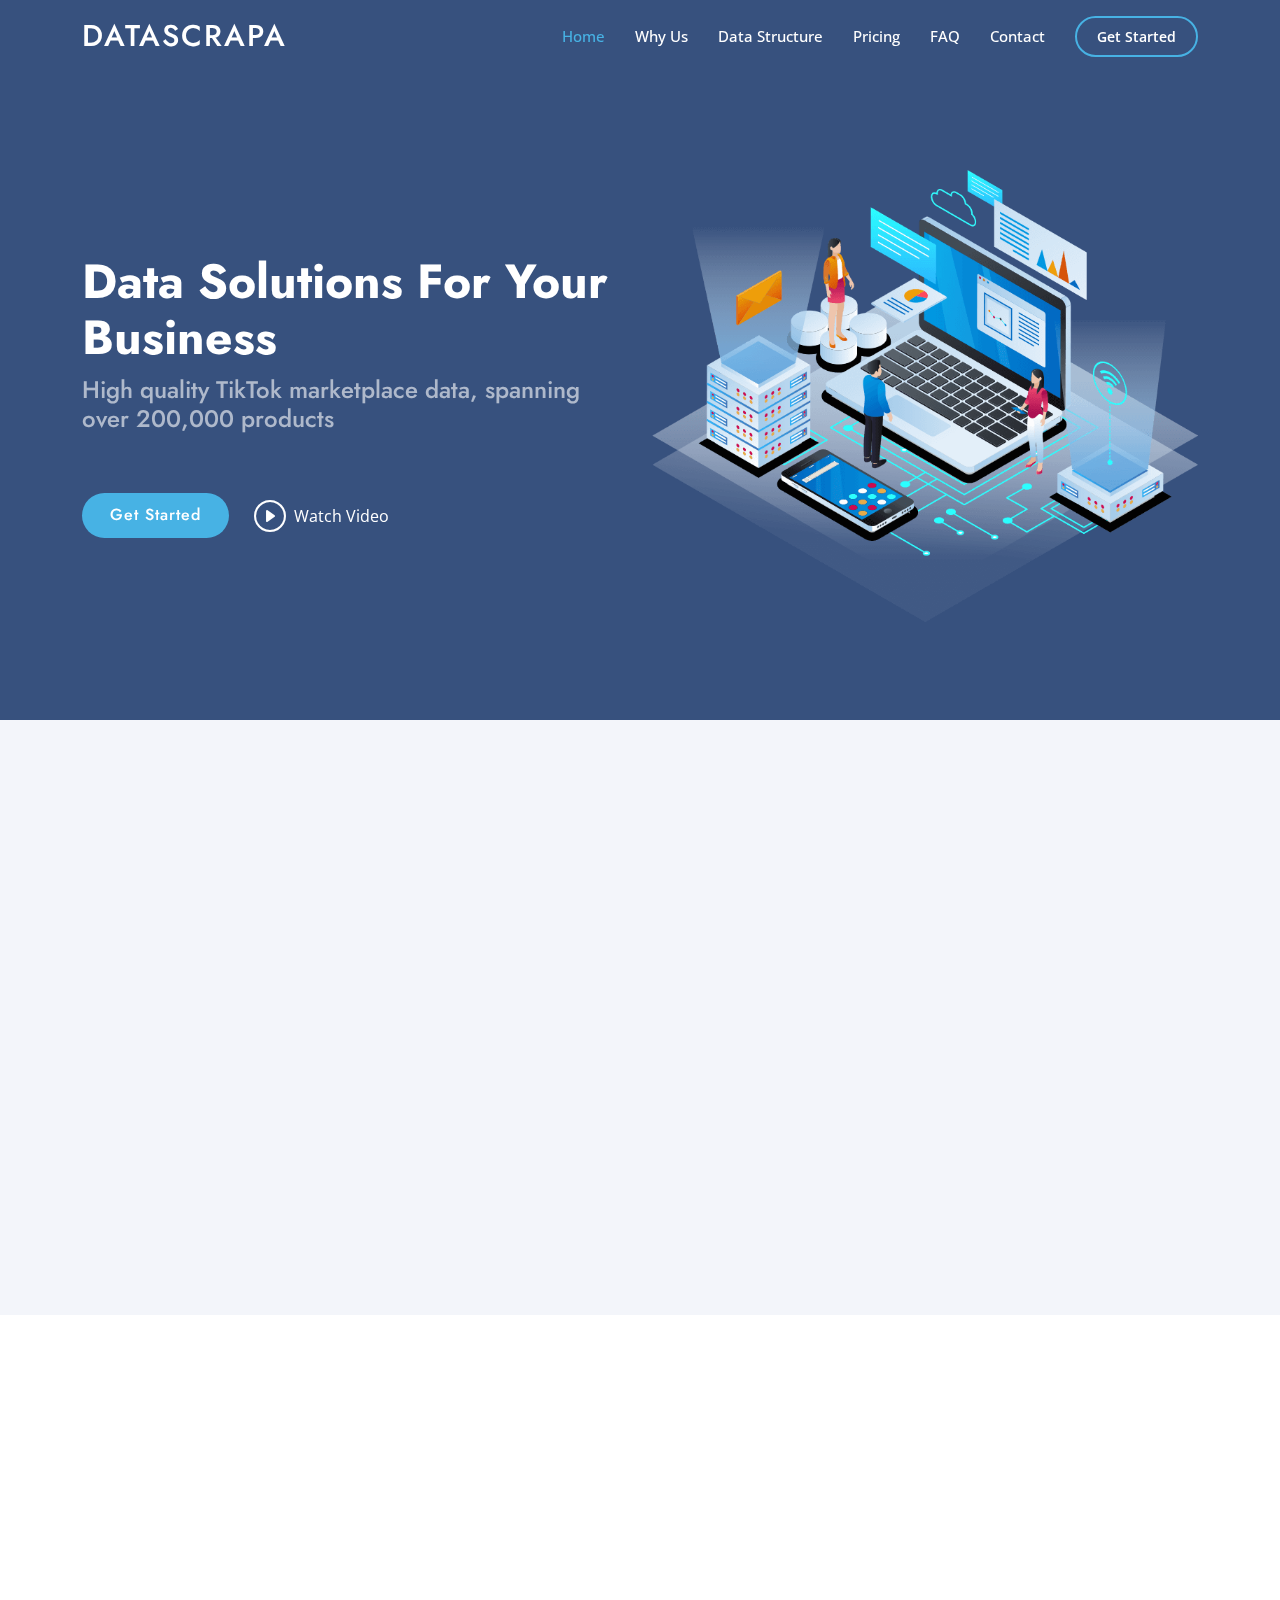
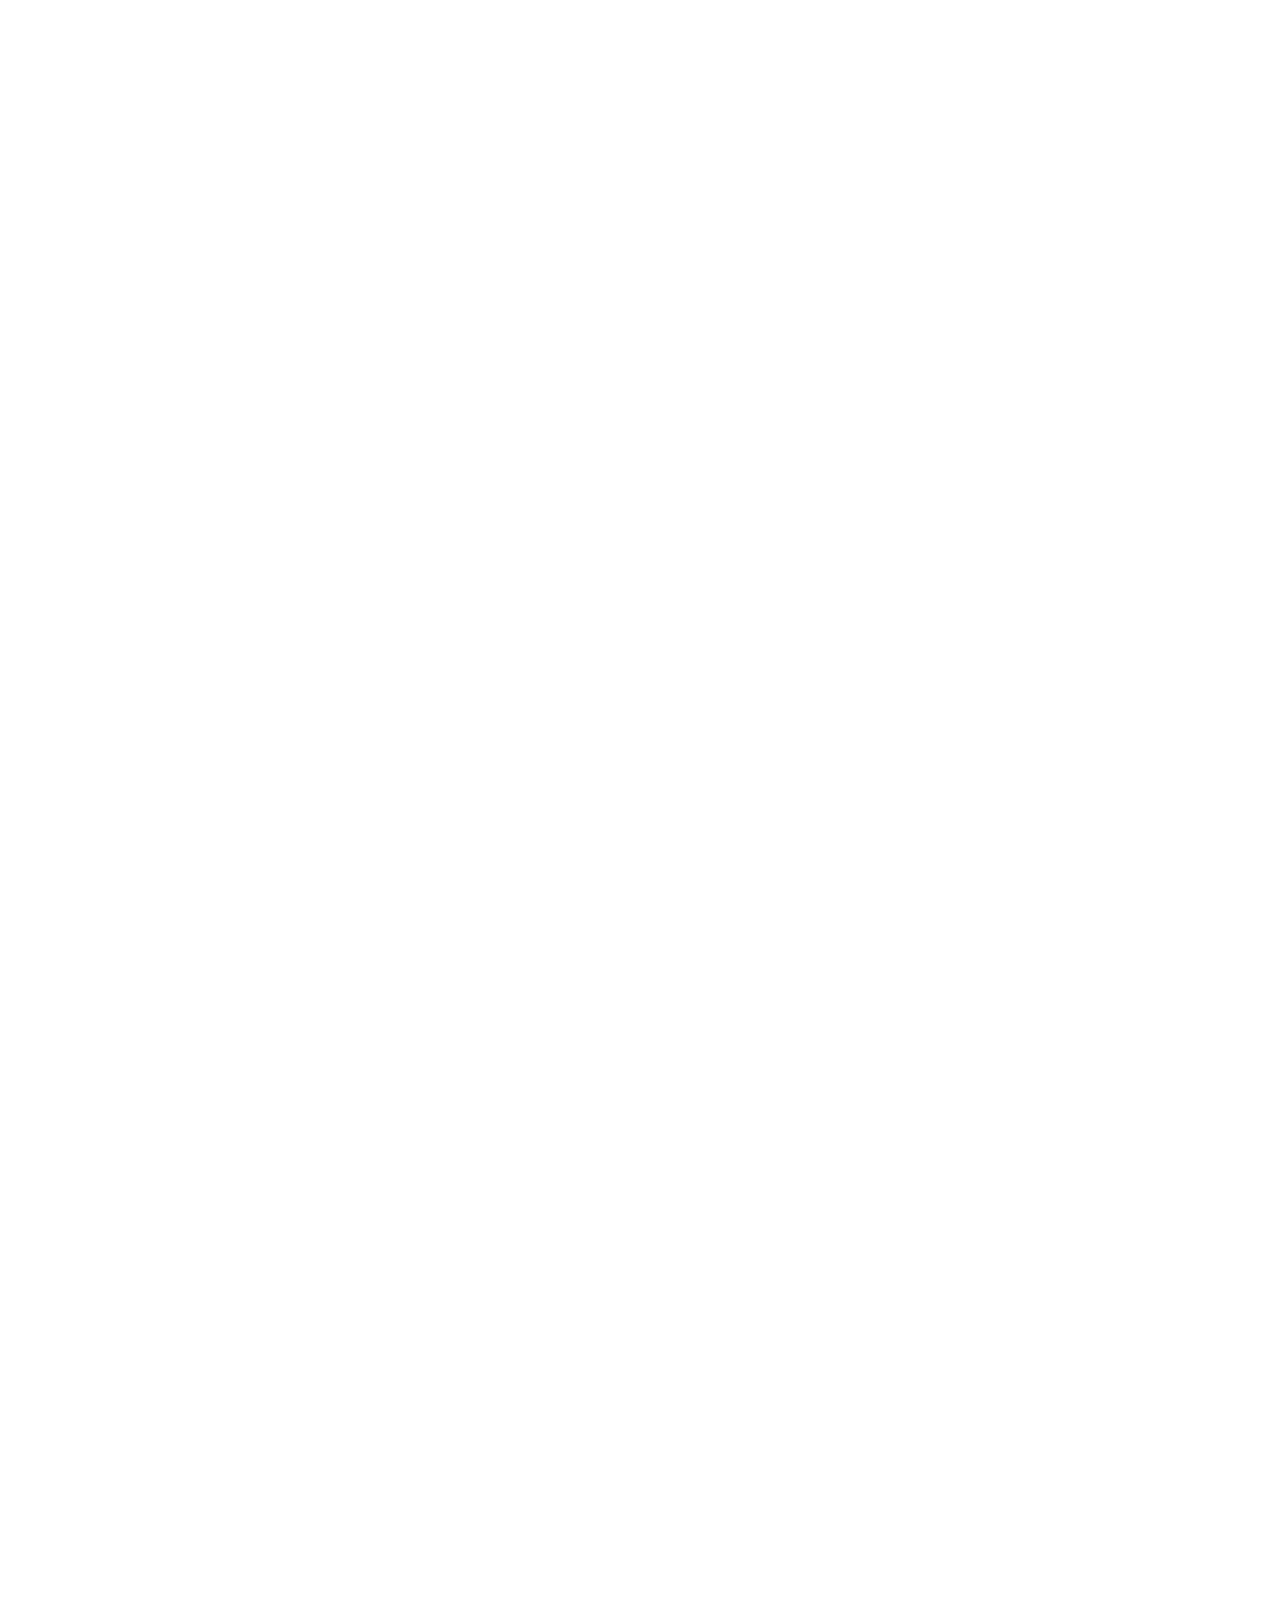
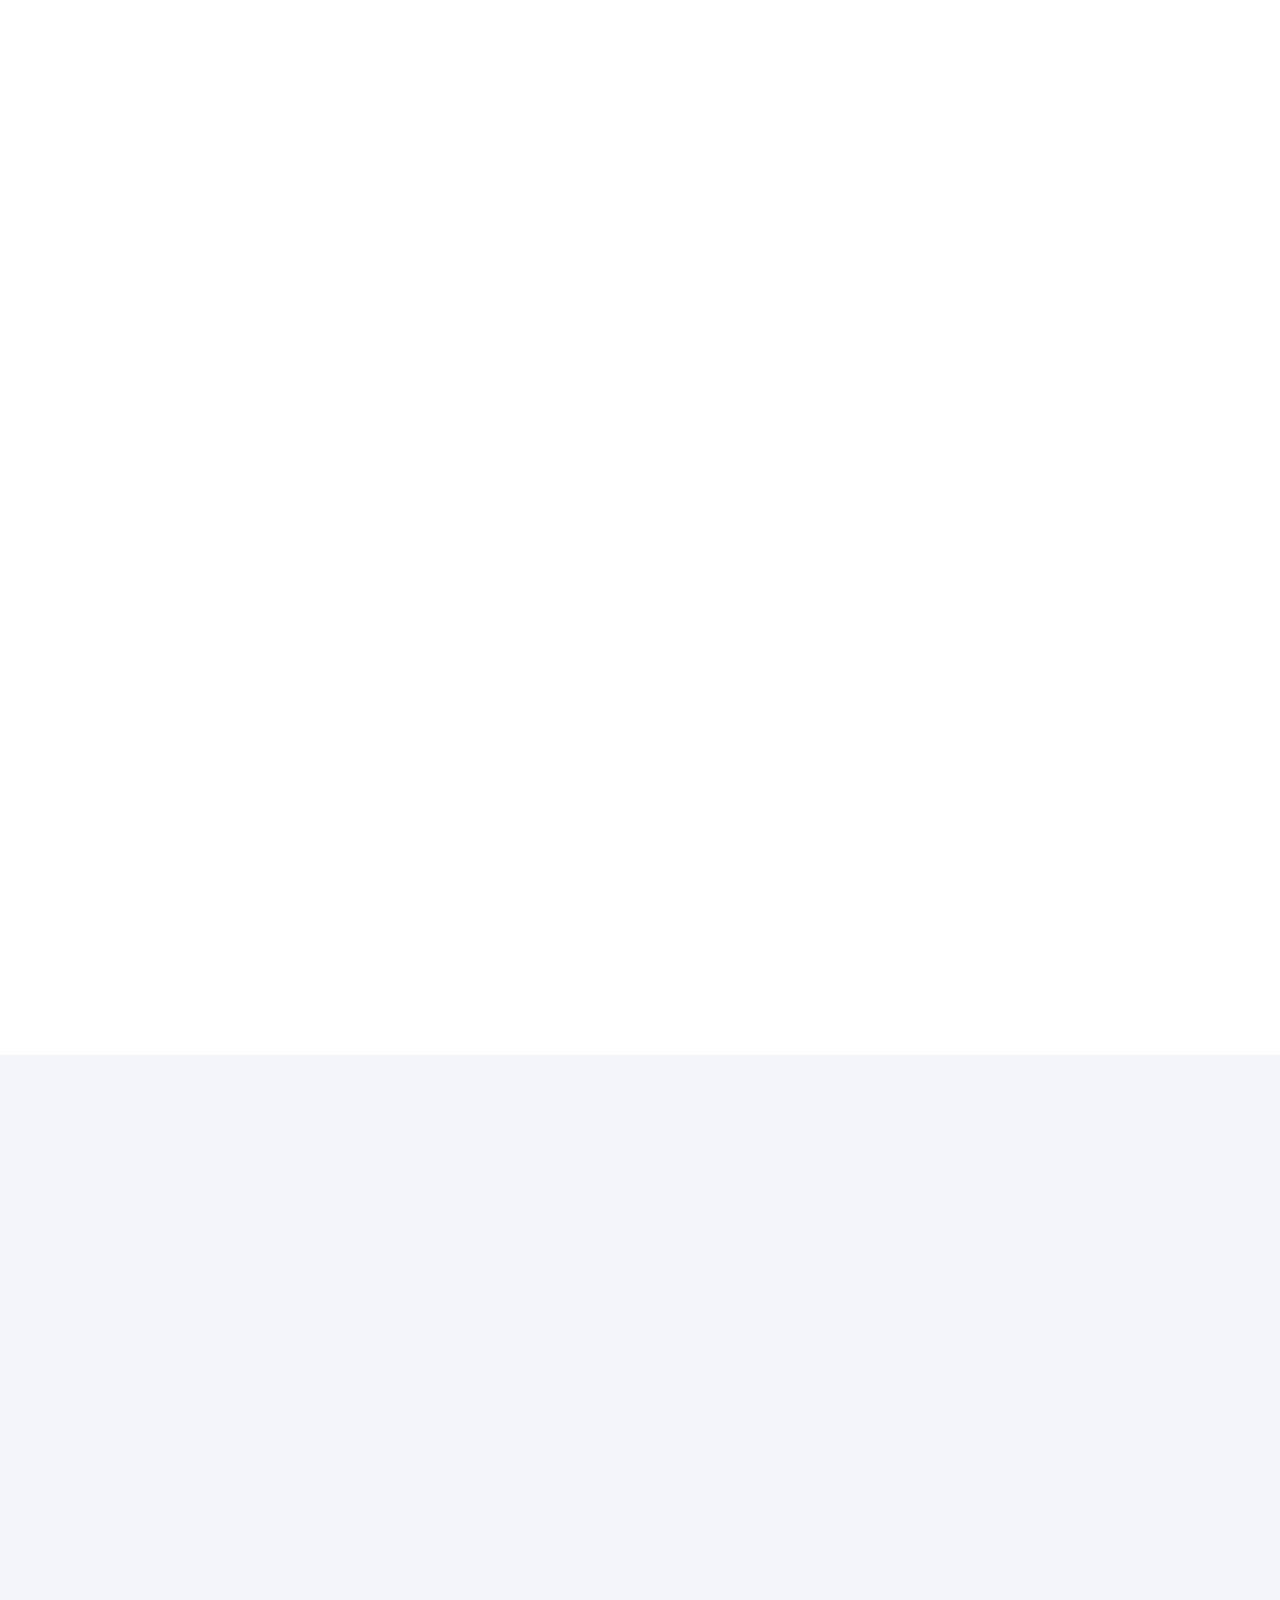
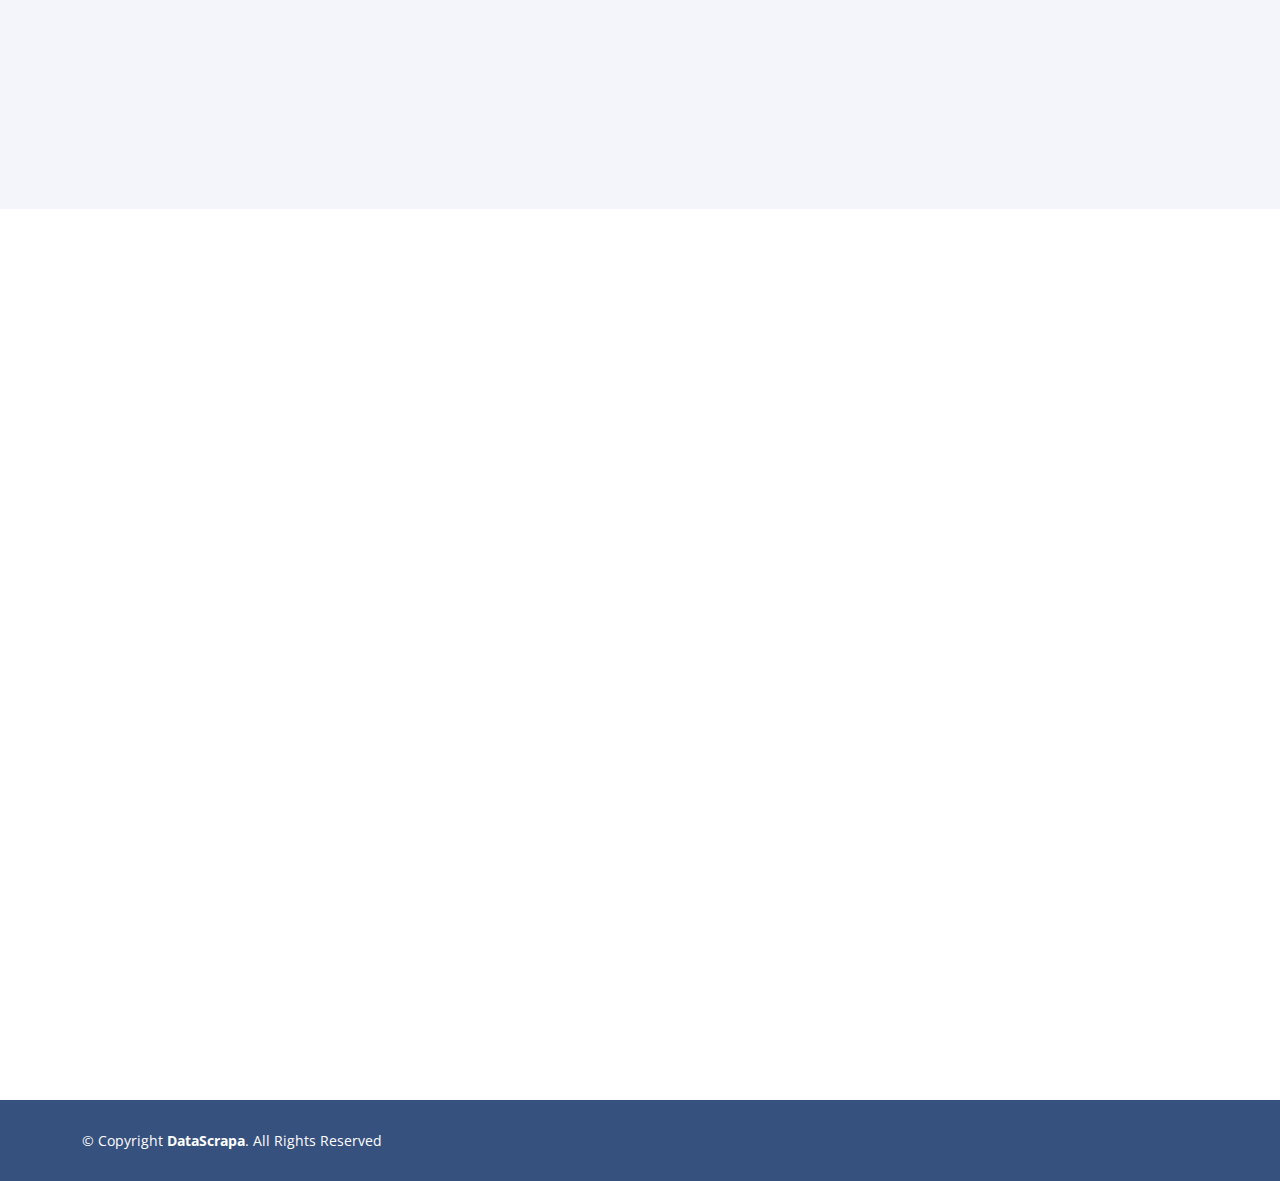
==== index.html @ d0c5e1c6 "ok" ====
<!DOCTYPE html>
<html lang="en">

<head>
  <meta charset="utf-8">
  <meta content="width=device-width, initial-scale=1.0" name="viewport">

  <title>DataScrapa</title>
  <meta content="" name="description">
  <meta content="" name="keywords">

  <!-- Favicons -->
  <link href="assets/img/logo.png" rel="icon">
  <link href="assets/img/logo.png" rel="apple-touch-icon">

  <!-- Google Fonts -->
  <link
    href="https://fonts.googleapis.com/css?family=Open+Sans:300,300i,400,400i,600,600i,700,700i|Jost:300,300i,400,400i,500,500i,600,600i,700,700i|Poppins:300,300i,400,400i,500,500i,600,600i,700,700i"
    rel="stylesheet">

  <!-- Vendor CSS Files -->
  <link href="assets/vendor/aos/aos.css" rel="stylesheet">
  <link href="assets/vendor/bootstrap/css/bootstrap.min.css" rel="stylesheet">
  <link href="assets/vendor/bootstrap-icons/bootstrap-icons.css" rel="stylesheet">
  <link href="assets/vendor/boxicons/css/boxicons.min.css" rel="stylesheet">
  <link href="assets/vendor/glightbox/css/glightbox.min.css" rel="stylesheet">
  <link href="assets/vendor/remixicon/remixicon.css" rel="stylesheet">
  <link href="assets/vendor/swiper/swiper-bundle.min.css" rel="stylesheet">

  <!-- Template Main CSS File -->
  <link href="assets/css/style.css" rel="stylesheet">

</head>

<body>

  <!-- ======= Header ======= -->
  <header id="header" class="fixed-top ">
    <div class="container d-flex align-items-center">

      <h1 class="logo me-auto"><a href="index.html">DataScrapa</a></h1>
      <!-- Uncomment below if you prefer to use an image logo -->
      <!-- <a href="index.html" class="logo me-auto"><img src="assets/img/logo.png" alt="" class="img-fluid"></a>-->

      <nav id="navbar" class="navbar">
        <ul>
          <li><a class="nav-link scrollto active" href="#hero">Home</a></li>
          <li><a class="nav-link scrollto" href="#why-us">Why Us</a></li>
          <li><a class="nav-link   scrollto" href="#data-structure">Data Structure</a></li>
          <li><a class="nav-link scrollto" href="#pricing">Pricing</a></li>
          <li><a class="nav-link scrollto" href="#faq">FAQ</a></li>
          <li><a class="nav-link scrollto" href="#contact">Contact</a></li>
          <li><a class="getstarted scrollto" href="#about">Get Started</a></li>
        </ul>
        <i class="bi bi-list mobile-nav-toggle"></i>
      </nav><!-- .navbar -->

    </div>
  </header><!-- End Header -->

  <!-- ======= Hero Section ======= -->
  <section id="hero" class="d-flex align-items-center">

    <div class="container">
      <div class="row">
        <div class="col-lg-6 d-flex flex-column justify-content-center pt-4 pt-lg-0 order-2 order-lg-1"
          data-aos="fade-up" data-aos-delay="200">
          <h1>Data Solutions For Your Business</h1>
          <h2>High quality TikTok marketplace data, spanning over 200,000 products</h2>
          <div class="d-flex justify-content-center justify-content-lg-start">
            <a href="#about" class="btn-get-started scrollto">Get Started</a>
            <a href="https://www.youtube.com/watch?v=dQw4w9WgXcQ" class="glightbox btn-watch-video"><i
                class="bi bi-play-circle"></i><span>Watch Video</span></a>
          </div>
        </div>
        <div class="col-lg-6 order-1 order-lg-2 hero-img" data-aos="zoom-in" data-aos-delay="200">
          <img src="assets/img/hero-img.png" class="img-fluid animated" alt="">
        </div>
      </div>
    </div>

  </section><!-- End Hero -->

  <main id="main">


    <!-- ======= Why Us Section ======= -->
    <section id="why-us" class="services section-bg">
      <div class="container" data-aos="fade-up">

        <div class="section-title">
          <h2>Why Us</h2>
          <p>TikTok market data scraping is a service that DataScrapa offers to e-commerce companies so they may make
            educated decisions. With sophisticated technology and quick, cost-effective delivery, our knowledgeable team
            assures accurate and trustworthy data. Invest in outstanding data scraping services from DataScrapa to help
            your business succeed.</p>
        </div>

        <div class="row">
          <div class="col-xl-3 col-md-6 d-flex align-items-stretch" data-aos="zoom-in" data-aos-delay="100">
            <div class="icon-box">
              <div class="icon"><i class="bx bxl-dribbble"></i></div>
              <h4><a href="">Completely Unique Product</a></h4>
              <p>We are proud to be the first in the market providing TikTok shop data</p>
            </div>
          </div>

          <div class="col-xl-3 col-md-6 d-flex align-items-stretch mt-4 mt-md-0" data-aos="zoom-in"
            data-aos-delay="200">
            <div class="icon-box">
              <div class="icon"><i class="bx bx-file"></i></div>
              <h4><a href="">Highest Standards</a></h4>
              <p>Our data comes in the form of cleaned relational databases that are easy to use</p>
            </div>
          </div>

          <div class="col-xl-3 col-md-6 d-flex align-items-stretch mt-4 mt-xl-0" data-aos="zoom-in"
            data-aos-delay="300">
            <div class="icon-box">
              <div class="icon"><i class="bx bx-tachometer"></i></div>
              <h4><a href="">Frequent Updates</a></h4>
              <p>Expect us to release daily updates of our data, keeping you up to date with market trends</p>
            </div>
          </div>

          <div class="col-xl-3 col-md-6 d-flex align-items-stretch mt-4 mt-xl-0" data-aos="zoom-in"
            data-aos-delay="400">
            <div class="icon-box">
              <div class="icon"><i class="bx bx-layer"></i></div>
              <h4><a href="">Detail</a></h4>
              <p>Our expansive data collection includes seller data, consumer patterns, clickthrough rates and more</p>
            </div>
          </div>

        </div>

      </div>
    </section><!-- End Services Section -->

    <!-- ======= Portfolio Section ======= -->
    <section id="data-structure" class="portfolio">
      <div class="container" data-aos="fade-up">

        <div class="section-title">
          <h2>Data Structure</h2>
          <p>View our sample table library to see examples of the superior TikTok market data that DataScrapa offers.
            Our data is accurate and current, enabling ecommerce businesses to make successful decisions. For precise
            and thorough TikTok market data scraping services, choose DataScrapa.</p>
        </div>

        <!-- <ul id="portfolio-flters" class="d-flex justify-content-center" data-aos="fade-up" data-aos-delay="100">
        <li data-filter=".filter-products" class="filter-active">Products</li>
        <li data-filter=".filter-seller">Seller</li>
        <li data-filter=".filter-model">Model</li>
      </ul> -->

        <div class="row portfolio-container" data-aos="fade-up" data-aos-delay="200">

          <div class="col-lg-4 col-md-6 portfolio-item">
            <div class="portfolio-img"><img src="assets/img/tables/products.png" class="img-fluid" alt=""></div>
            <div class="portfolio-info">
              <h4>Products</h4>
              <p></p>
              <a href="assets/img/tables/products.png" data-gallery="portfolioGallery"
                class="portfolio-lightbox preview-link"><i class="bx bx-plus"></i></a>
            </div>
          </div>

          <div class="col-lg-4 col-md-6 portfolio-item">
            <div class="portfolio-img"><img src="assets/img/tables/sellers.png" class="img-fluid" alt=""></div>
            <div class="portfolio-info">
              <h4>Sellers</h4>
              <p></p>
              <a href="assets/img/tables/sellers.png" data-gallery="portfolioGallery"
                class="portfolio-lightbox preview-link"><i class="bx bx-plus"></i></a>
            </div>
          </div>

          <div class="col-lg-4 col-md-6 portfolio-item">
            <div class="portfolio-img"><img src="assets/img/tables/predictions.png" class="img-fluid" alt=""></div>
            <div class="portfolio-info">
              <h4>Predictions</h4>
              <p></p>
              <a href="assets/img/tables/predictions.png" data-gallery="portfolioGallery"
                class="portfolio-lightbox preview-link"><i class="bx bx-plus"></i></a>
            </div>
          </div>

          <div class="col-lg-4 col-md-6 portfolio-item">
            <div class="portfolio-img"><img src="assets/img/tables/lives.png" class="img-fluid" alt=""></div>
            <div class="portfolio-info">
              <h4>Lives</h4>
              <p></p>
              <a href="assets/img/tables/lives.png" data-gallery="portfolioGallery"
                class="portfolio-lightbox preview-link"><i class="bx bx-plus"></i></a>
            </div>
          </div>

          <div class="col-lg-4 col-md-6 portfolio-item">
            <div class="portfolio-img"><img src="assets/img/tables/reviews.png" class="img-fluid" alt=""></div>
            <div class="portfolio-info">
              <h4>Reviews</h4>
              <p></p>
              <a href="assets/img/tables/reviews.png" data-gallery="portfolioGallery"
                class="portfolio-lightbox preview-link"><i class="bx bx-plus"></i></a>
            </div>
          </div>

          <div class="col-lg-4 col-md-6 portfolio-item">
            <div class="portfolio-img"><img src="assets/img/tables/videos.png" class="img-fluid" alt=""></div>
            <div class="portfolio-info">
              <h4>Videos</h4>
              <p></p>
              <a href="assets/img/tables/videos.png" data-gallery="portfolioGallery"
                class="portfolio-lightbox preview-link"><i class="bx bx-plus"></i></a>
            </div>
          </div>

          <div class="col-lg-4 col-md-6 portfolio-item">
            <div class="portfolio-img"><img src="assets/img/tables/images.png" class="img-fluid" alt=""></div>
            <div class="portfolio-info">
              <h4>Images</h4>
              <p></p>
              <a href="assets/img/tables/images.png" data-gallery="portfolioGallery"
                class="portfolio-lightbox preview-link"><i class="bx bx-plus"></i></a>
            </div>
          </div>

          <div class="col-lg-4 col-md-6 portfolio-item">
            <div class="portfolio-img"><img src="assets/img/tables/logistics.png" class="img-fluid" alt=""></div>
            <div class="portfolio-info">
              <h4>Logistics</h4>
              <p></p>
              <a href="assets/img/tables/logistics.png" data-gallery="portfolioGallery"
                class="portfolio-lightbox preview-link"><i class="bx bx-plus"></i></a>
            </div>
          </div>

          <div class="col-lg-4 col-md-6 portfolio-item">
            <div class="portfolio-img"><img src="assets/img/tables/skus.png" class="img-fluid" alt=""></div>
            <div class="portfolio-info">
              <h4>SKUs</h4>
              <p></p>
              <a href="assets/img/tables/skus.png" data-gallery="portfolioGallery"
                class="portfolio-lightbox preview-link"><i class="bx bx-plus"></i></a>
            </div>
          </div>

          <div class="col-lg-4 col-md-6 portfolio-item">
            <div class="portfolio-img"><img src="assets/img/tables/products.png" class="img-fluid" alt=""></div>
            <div class="portfolio-info">
              <h4>Products</h4>
              <p></p>
              <a href="assets/img/tables/products.png" data-gallery="portfolioGallery"
                class="portfolio-lightbox preview-link"><i class="bx bx-plus"></i></a>
            </div>
          </div>

        </div>

      </div>
    </section><!-- End Portfolio Section -->

    <!-- ======= Pricing Section ======= -->
    <section id="pricing" class="pricing">
      <div class="container" data-aos="fade-up">

        <div class="section-title">
          <h2>Pricing</h2>
          <p>Contact us to discuss your data scraping requirements, get a custom price quote, and get all the
            information you need to decide whether to work with us.
          </p>
        </div>

        <div class="row">

          <div class="col-lg-4" data-aos="fade-up" data-aos-delay="100">
            <div class="box">
              <h3>Per Row</h3>
              <h4><sup>$</sup>0.005<span>per row</span></h4>
              <ul>
                <li><i class="bx bx-check"></i> Prioritize certain types of data </li>
                <li><i class="bx bx-check"></i> Choose which tables to get data from </li>
              </ul>
              <a href="#" class="buy-btn">Get Started</a>
            </div>
          </div>

          <div class="col-lg-4 mt-4 mt-lg-0" data-aos="fade-up" data-aos-delay="200">
            <div class="box featured">
              <h3>The Whole Database</h3>
              <h4><sup>$</sup>199.99<span>200,000 Rows</span></h4>
              <ul>
                <li><i class="bx bx-check"></i> Convert to a subscription at any time</li>
                <li><i class="bx bx-check"></i> Get a larger perspective on TikTok shop activity</li>
              </ul>
              <a href="#" class="buy-btn">Get Started</a>
            </div>
          </div>

          <div class="col-lg-4 mt-4 mt-lg-0" data-aos="fade-up" data-aos-delay="300">
            <div class="box">
              <h3>Weekly Subscription</h3>
              <h4><sup>$</sup>39.99<span>/per week</span></h4>
              <ul>
                <li><i class="bx bx-check"></i> Keep up to date with new trends</li>
                <li><i class="bx bx-check"></i> Have the data directly sent to you</li>
                <li><i class="bx bx-check"></i> Identify growing sellers</li>
                <li><i class="bx bx-check"></i> Get all changes to the database every week</li>
              </ul>
              <a href="#" class="buy-btn">Get Started</a>
            </div>
          </div>

        </div>

      </div>
    </section><!-- End Pricing Section -->

    <!-- ======= Frequently Asked Questions Section ======= -->
    <section id="faq" class="faq section-bg">
      <div class="container" data-aos="fade-up">

        <div class="section-title">
          <h2>Frequently Asked Questions</h2>
        </div>

        <div class="faq-list">
          <ul>
            <li data-aos="fade-up" data-aos-delay="100">
              <i class="bx bx-help-circle icon-help"></i> <a data-bs-toggle="collapse" class="collapse"
                data-bs-target="#faq-list-1">What type of data can you scrape from TikTok? <i
                  class="bx bx-chevron-down icon-show"></i><i class="bx bx-chevron-up icon-close"></i></a>
              <div id="faq-list-1" class="collapse show" data-bs-parent=".faq-list">
                <p>
                  We can extract a variety of data from TikTok using our data scraping services, including user
                  profiles, video analytics, and engagement metrics. In addition to data about the videos themselves,
                  like their duration, tags, and captions, we can scrape data about their likes, comments, shares,
                  views, and followers. We can also extract information from TikTok shops, such as the quantity of goods
                  sold, the number of followers, and the quantity of products.
                </p>
              </div>
            </li>

            <li data-aos="fade-up" data-aos-delay="200">
              <i class="bx bx-help-circle icon-help"></i> <a data-bs-toggle="collapse" data-bs-target="#faq-list-2"
                class="collapsed">How often can I receive data updates? <i class="bx bx-chevron-down icon-show"></i><i
                  class="bx bx-chevron-up icon-close"></i></a>
              <div id="faq-list-2" class="collapse" data-bs-parent=".faq-list">
                <p>
                  The accuracy and dependability of the data we offer are important to DataScrapa. For the purpose of
                  ensuring that the data we provide is accurate and trustworthy, our team of knowledgeable data scraping
                  experts combines cutting-edge technology with manual data checks. Additionally, we constantly check
                  the data to make sure it's current and pertinent.
                </p>
              </div>
            </li>

            <li data-aos="fade-up" data-aos-delay="300">
              <i class="bx bx-help-circle icon-help"></i> <a data-bs-toggle="collapse" data-bs-target="#faq-list-3"
                class="collapsed">How do you ensure the accuracy and reliability of the data? <i
                  class="bx bx-chevron-down icon-show"></i><i class="bx bx-chevron-up icon-close"></i></a>
              <div id="faq-list-3" class="collapse" data-bs-parent=".faq-list">
                <p>
                  The accuracy and dependability of the data we offer are important to DataScrapa. For the purpose of
                  ensuring that the data we provide is accurate and trustworthy, our team of knowledgeable data scraping
                  experts combines cutting-edge technology with manual data checks. Additionally, we constantly check
                  the data to make sure it's current and pertinent.
                </p>
              </div>
            </li>

            <li data-aos="fade-up" data-aos-delay="400">
              <i class="bx bx-help-circle icon-help"></i> <a data-bs-toggle="collapse" data-bs-target="#faq-list-4"
                class="collapsed">How do you protect the privacy and security of the data? <i
                  class="bx bx-chevron-down icon-show"></i><i class="bx bx-chevron-up icon-close"></i></a>
              <div id="faq-list-4" class="collapse" data-bs-parent=".faq-list">
                <p>
                  To guarantee that your data is safe and secure, we adhere to industry-standard security practises and
                  protocols. To guarantee that their information is kept private and is not disclosed to outside
                  parties, we also have confidentiality agreements with our clients.
                </p>
              </div>
            </li>

            <li data-aos="fade-up" data-aos-delay="500">
              <i class="bx bx-help-circle icon-help"></i> <a data-bs-toggle="collapse" data-bs-target="#faq-list-5"
                class="collapsed">How can I get started with DataScrapa's TikTok market data scraping services? <i
                  class="bx bx-chevron-down icon-show"></i><i class="bx bx-chevron-up icon-close"></i></a>
              <div id="faq-list-5" class="collapse" data-bs-parent=".faq-list">
                <p>
                  Simply get in touch with us to discuss your data scraping needs to get started. Based on your needs
                  and financial constraints, our team will collaborate with you to choose the best solution. We'll give
                  you a personalised price quote and make sure you have all the details you need to decide whether or
                  not to work with us.
                </p>
              </div>
            </li>

          </ul>
        </div>

      </div>
    </section><!-- End Frequently Asked Questions Section -->

    <!-- ======= Contact Section ======= -->
    <section id="contact" class="contact">
      <div class="container" data-aos="fade-up">

        <div class="section-title">
          <h2>Contact</h2>
          <p>Magnam dolores commodi suscipit. Necessitatibus eius consequatur ex aliquid fuga eum quidem. Sit sint
            consectetur velit. Quisquam quos quisquam cupiditate. Et nemo qui impedit suscipit alias ea. Quia fugiat sit
            in iste officiis commodi quidem hic quas.</p>
        </div>

        <div class="row">

          <div class="col-lg-5 d-flex align-items-stretch">
            <div class="info">
              <div class="address">
                <i class="bi bi-geo-alt"></i>
                <h4>Location:</h4>
                <p>A108 Adam Street, New York, NY 535022</p>
              </div>

              <div class="email">
                <i class="bi bi-envelope"></i>
                <h4>Email:</h4>
                <p>info@example.com</p>
              </div>

              <div class="phone">
                <i class="bi bi-phone"></i>
                <h4>Call:</h4>
                <p>+1 5589 55488 55s</p>
              </div>

              <iframe
                src="https://www.google.com/maps/embed?pb=!1m14!1m8!1m3!1d12097.433213460943!2d-74.0062269!3d40.7101282!3m2!1i1024!2i768!4f13.1!3m3!1m2!1s0x0%3A0xb89d1fe6bc499443!2sDowntown+Conference+Center!5e0!3m2!1smk!2sbg!4v1539943755621"
                frameborder="0" style="border:0; width: 100%; height: 290px;" allowfullscreen></iframe>
            </div>

          </div>

          <div class="col-lg-7 mt-5 mt-lg-0 d-flex align-items-stretch">
            <form action="forms/contact.php" method="post" role="form" class="php-email-form">
              <div class="row">
                <div class="form-group col-md-6">
                  <label for="name">Your Name</label>
                  <input type="text" name="name" class="form-control" id="name" required>
                </div>
                <div class="form-group col-md-6">
                  <label for="name">Your Email</label>
                  <input type="email" class="form-control" name="email" id="email" required>
                </div>
              </div>
              <div class="form-group">
                <label for="name">Subject</label>
                <input type="text" class="form-control" name="subject" id="subject" required>
              </div>
              <div class="form-group">
                <label for="name">Message</label>
                <textarea class="form-control" name="message" rows="10" required></textarea>
              </div>
              <div class="my-3">
                <div class="loading">Loading</div>
                <div class="error-message"></div>
                <div class="sent-message">Your message has been sent. Thank you!</div>
              </div>
              <div class="text-center"><button type="submit">Send Message</button></div>
            </form>
          </div>

        </div>

      </div>
    </section><!-- End Contact Section -->

    <!-- ======= Team Section ======= 
    <section id="team" class="team section-bg">
      <div class="container" data-aos="fade-up">

        <div class="section-title">
          <h2>Our Data</h2>
          <p>We have an expansive collection of tiktok shop data covering all bases you could possibly need. Here are a
            few of the highlights.</p>
        </div>

        <div class="row">

          <div class="col-lg-6" data-aos="zoom-in" data-aos-delay="100">
            <div class="member d-flex align-items-start">
              <div class="pic"><img src="assets/img/team/team-1.jpg" class="img-fluid" alt=""></div>
              <div class="member-info">
                <h4>Model</h4>
                <span>Technical data about user behaviours</span>
                <p>Clickthrough rates, number of clicks, number of cart adds</p>
                <div class="social">
                  <a href=""><i class="ri-twitter-fill"></i></a>
                  <a href=""><i class="ri-facebook-fill"></i></a>
                  <a href=""><i class="ri-instagram-fill"></i></a>
                  <a href=""> <i class="ri-linkedin-box-fill"></i> </a>
                </div>
              </div>
            </div>
          </div>

          <div class="col-lg-6 mt-4 mt-lg-0" data-aos="zoom-in" data-aos-delay="200">
            <div class="member d-flex align-items-start">
              <div class="pic"><img src="assets/img/team/team-2.jpg" class="img-fluid" alt=""></div>
              <div class="member-info">
                <h4>Sellers</h4>
                <span>Shop rating, number of listings, </span>
                <p>Aut maiores voluptates amet et quis praesentium qui senda para</p>
                <div class="social">
                  <a href=""><i class="ri-twitter-fill"></i></a>
                  <a href=""><i class="ri-facebook-fill"></i></a>
                  <a href=""><i class="ri-instagram-fill"></i></a>
                  <a href=""> <i class="ri-linkedin-box-fill"></i> </a>
                </div>
              </div>
            </div>
          </div>

          <div class="col-lg-6 mt-4" data-aos="zoom-in" data-aos-delay="300">
            <div class="member d-flex align-items-start">
              <div class="pic"><img src="assets/img/team/team-3.jpg" class="img-fluid" alt=""></div>
              <div class="member-info">
                <h4>William Anderson</h4>
                <span>CTO</span>
                <p>Quisquam facilis cum velit laborum corrupti fuga rerum quia</p>
                <div class="social">
                  <a href=""><i class="ri-twitter-fill"></i></a>
                  <a href=""><i class="ri-facebook-fill"></i></a>
                  <a href=""><i class="ri-instagram-fill"></i></a>
                  <a href=""> <i class="ri-linkedin-box-fill"></i> </a>
                </div>
              </div>
            </div>
          </div>

          <div class="col-lg-6 mt-4" data-aos="zoom-in" data-aos-delay="400">
            <div class="member d-flex align-items-start">
              <div class="pic"><img src="assets/img/team/team-4.jpg" class="img-fluid" alt=""></div>
              <div class="member-info">
                <h4>Amanda Jepson</h4>
                <span>Accountant</span>
                <p>Dolorum tempora officiis odit laborum officiis et et accusamus</p>
                <div class="social">
                  <a href=""><i class="ri-twitter-fill"></i></a>
                  <a href=""><i class="ri-facebook-fill"></i></a>
                  <a href=""><i class="ri-instagram-fill"></i></a>
                  <a href=""> <i class="ri-linkedin-box-fill"></i> </a>
                </div>
              </div>
            </div>
          </div>

        </div>

      </div>
    </section> End Team Section -->

    <!-- ======= Clients Section ======= 
    <section id="clients" class="clients section-bg">
      <div class="container">

        <div class="row" data-aos="zoom-in">

          <div class="col-lg-2 col-md-4 col-6 d-flex align-items-center justify-content-center">
            <img src="assets/img/clients/client-1.png" class="img-fluid" alt="">
          </div>

          <div class="col-lg-2 col-md-4 col-6 d-flex align-items-center justify-content-center">
            <img src="assets/img/clients/client-2.png" class="img-fluid" alt="">
          </div>

          <div class="col-lg-2 col-md-4 col-6 d-flex align-items-center justify-content-center">
            <img src="assets/img/clients/client-3.png" class="img-fluid" alt="">
          </div>

          <div class="col-lg-2 col-md-4 col-6 d-flex align-items-center justify-content-center">
            <img src="assets/img/clients/client-4.png" class="img-fluid" alt="">
          </div>

          <div class="col-lg-2 col-md-4 col-6 d-flex align-items-center justify-content-center">
            <img src="assets/img/clients/client-5.png" class="img-fluid" alt="">
          </div>

          <div class="col-lg-2 col-md-4 col-6 d-flex align-items-center justify-content-center">
            <img src="assets/img/clients/client-6.png" class="img-fluid" alt="">
          </div>

        </div>

      </div>
    </section> End Cliens Section -->

    <!-- ======= About Us Section ======= 
    <section id="about" class="about">
      <div class="container" data-aos="fade-up">

        <div class="section-title">
          <h2>About Us</h2>
        </div>

        <div class="row content">
          <div class="col-lg-6">
            <p>
              Lorem ipsum dolor sit amet, consectetur adipiscing elit, sed do eiusmod tempor incididunt ut labore et
              dolore
              magna aliqua.
            </p>
            <ul>
              <li><i class="ri-check-double-line"></i> Ullamco laboris nisi ut aliquip ex ea commodo consequat</li>
              <li><i class="ri-check-double-line"></i> Duis aute irure dolor in reprehenderit in voluptate velit</li>
              <li><i class="ri-check-double-line"></i> Ullamco laboris nisi ut aliquip ex ea commodo consequat</li>
            </ul>
          </div>
          <div class="col-lg-6 pt-4 pt-lg-0">
            <p>
              Ullamco laboris nisi ut aliquip ex ea commodo consequat. Duis aute irure dolor in reprehenderit in
              voluptate
              velit esse cillum dolore eu fugiat nulla pariatur. Excepteur sint occaecat cupidatat non proident, sunt in
              culpa qui officia deserunt mollit anim id est laborum.
            </p>
            <a href="#" class="btn-learn-more">Learn More</a>
          </div>
        </div>

      </div>
    </section>
     End About Us Section -->

    <!-- ======= Why Us Section ======= 
    <section id="why-us" class="why-us section-bg">
      <div class="container-fluid" data-aos="fade-up">

        <div class="row">

          <div class="col-lg-7 d-flex flex-column justify-content-center align-items-stretch  order-2 order-lg-1">

            <div class="content">
              <h3>Eum ipsam laborum deleniti <strong>velit pariatur architecto aut nihil</strong></h3>
              <p>
                Lorem ipsum dolor sit amet, consectetur adipiscing elit, sed do eiusmod tempor incididunt ut labore et
                dolore magna aliqua. Duis aute irure dolor in reprehenderit
              </p>
            </div>

            <div class="accordion-list">
              <ul>
                <li>
                  <a data-bs-toggle="collapse" class="collapse" data-bs-target="#accordion-list-1"><span>01</span> Non
                    consectetur a erat nam at lectus urna duis? <i class="bx bx-chevron-down icon-show"></i><i
                      class="bx bx-chevron-up icon-close"></i></a>
                  <div id="accordion-list-1" class="collapse show" data-bs-parent=".accordion-list">
                    <p>
                      Feugiat pretium nibh ipsum consequat. Tempus iaculis urna id volutpat lacus laoreet non curabitur
                      gravida. Venenatis lectus magna fringilla urna porttitor rhoncus dolor purus non.
                    </p>
                  </div>
                </li>

                <li>
                  <a data-bs-toggle="collapse" data-bs-target="#accordion-list-2" class="collapsed"><span>02</span>
                    Feugiat scelerisque varius morbi enim nunc? <i class="bx bx-chevron-down icon-show"></i><i
                      class="bx bx-chevron-up icon-close"></i></a>
                  <div id="accordion-list-2" class="collapse" data-bs-parent=".accordion-list">
                    <p>
                      Dolor sit amet consectetur adipiscing elit pellentesque habitant morbi. Id interdum velit laoreet
                      id donec ultrices. Fringilla phasellus faucibus scelerisque eleifend donec pretium. Est
                      pellentesque elit ullamcorper dignissim. Mauris ultrices eros in cursus turpis massa tincidunt
                      dui.
                    </p>
                  </div>
                </li>

                <li>
                  <a data-bs-toggle="collapse" data-bs-target="#accordion-list-3" class="collapsed"><span>03</span>
                    Dolor sit amet consectetur adipiscing elit? <i class="bx bx-chevron-down icon-show"></i><i
                      class="bx bx-chevron-up icon-close"></i></a>
                  <div id="accordion-list-3" class="collapse" data-bs-parent=".accordion-list">
                    <p>
                      Eleifend mi in nulla posuere sollicitudin aliquam ultrices sagittis orci. Faucibus pulvinar
                      elementum integer enim. Sem nulla pharetra diam sit amet nisl suscipit. Rutrum tellus pellentesque
                      eu tincidunt. Lectus urna duis convallis convallis tellus. Urna molestie at elementum eu facilisis
                      sed odio morbi quis
                    </p>
                  </div>
                </li>

              </ul>
            </div>

          </div>

          <div class="col-lg-5 align-items-stretch order-1 order-lg-2 img"
            style='background-image: url("assets/img/why-us.png");' data-aos="zoom-in" data-aos-delay="150">&nbsp;</div>
        </div>

      </div>
    </section>
     End Why Us Section -->

    <!-- ======= Skills Section ======= 
    <section id="skills" class="skills">
      <div class="container" data-aos="fade-up">

        <div class="row">
          <div class="col-lg-6 d-flex align-items-center" data-aos="fade-right" data-aos-delay="100">
            <img src="assets/img/skills.png" class="img-fluid" alt="">
          </div>
          <div class="col-lg-6 pt-4 pt-lg-0 content" data-aos="fade-left" data-aos-delay="100">
            <h3>Voluptatem dignissimos provident quasi corporis voluptates</h3>
            <p class="fst-italic">
              Lorem ipsum dolor sit amet, consectetur adipiscing elit, sed do eiusmod tempor incididunt ut labore et
              dolore
              magna aliqua.
            </p>

            <div class="skills-content">

              <div class="progress">
                <span class="skill">HTML <i class="val">100%</i></span>
                <div class="progress-bar-wrap">
                  <div class="progress-bar" role="progressbar" aria-valuenow="100" aria-valuemin="0"
                    aria-valuemax="100"></div>
                </div>
              </div>

              <div class="progress">
                <span class="skill">CSS <i class="val">90%</i></span>
                <div class="progress-bar-wrap">
                  <div class="progress-bar" role="progressbar" aria-valuenow="90" aria-valuemin="0" aria-valuemax="100">
                  </div>
                </div>
              </div>

              <div class="progress">
                <span class="skill">JavaScript <i class="val">75%</i></span>
                <div class="progress-bar-wrap">
                  <div class="progress-bar" role="progressbar" aria-valuenow="75" aria-valuemin="0" aria-valuemax="100">
                  </div>
                </div>
              </div>

              <div class="progress">
                <span class="skill">Photoshop <i class="val">55%</i></span>
                <div class="progress-bar-wrap">
                  <div class="progress-bar" role="progressbar" aria-valuenow="55" aria-valuemin="0" aria-valuemax="100">
                  </div>
                </div>
              </div>

            </div>

          </div>
        </div>

      </div>
    </section> End Skills Section -->

    <!-- ======= Cta Section ======= 
    <section id="cta" class="cta">
      <div class="container" data-aos="zoom-in">

        <div class="row">
          <div class="col-lg-9 text-center text-lg-start">
            <h3>Call To Action</h3>
            <p> Duis aute irure dolor in reprehenderit in voluptate velit esse cillum dolore eu fugiat nulla pariatur.
              Excepteur sint occaecat cupidatat non proident, sunt in culpa qui officia deserunt mollit anim id est
              laborum.</p>
          </div>
          <div class="col-lg-3 cta-btn-container text-center">
            <a class="cta-btn align-middle" href="#">Call To Action</a>
          </div>
        </div>

      </div>
    </section> End Cta Section -->









  </main><!-- End #main -->

  <!-- ======= Footer ======= -->
  <footer id="footer">

    <!-- <div class="footer-newsletter">
      <div class="container">
        <div class="row justify-content-center">
          <div class="col-lg-6">
            <h4>Join Our Newsletter</h4>
            <p>Tamen quem nulla quae legam multos aute sint culpa legam noster magna</p>
            <form action="" method="post">
              <input type="email" name="email"><input type="submit" value="Subscribe">
            </form>
          </div>
        </div>
      </div>
    </div>

    <div class="footer-top">
      <div class="container">
        <div class="row">

          <div class="col-lg-3 col-md-6 footer-contact">
            <h3>DataScrapa</h3>
            <p>
              <strong>Email:</strong> admin@datascrapa.com<br>
            </p>
          </div>

          <div class="col-lg-3 col-md-6 footer-links">
            <h4>Useful Links</h4>
            <ul>
              <li><i class="bx bx-chevron-right"></i> <a href="#">Home</a></li>
              <li><i class="bx bx-chevron-right"></i> <a href="#">Why Us</a></li>
              <li><i class="bx bx-chevron-right"></i> <a href="#">Services</a></li>
              <li><i class="bx bx-chevron-right"></i> <a href="#">Terms of service</a></li>
              <li><i class="bx bx-chevron-right"></i> <a href="#">Privacy policy</a></li>
            </ul>
          </div>

          <div class="col-lg-3 col-md-6 footer-links">
            <h4>Our Services</h4>
            <ul>
              <li><i class="bx bx-chevron-right"></i> <a href="#">Web Design</a></li>
              <li><i class="bx bx-chevron-right"></i> <a href="#">Web Development</a></li>
              <li><i class="bx bx-chevron-right"></i> <a href="#">Product Management</a></li>
              <li><i class="bx bx-chevron-right"></i> <a href="#">Marketing</a></li>
              <li><i class="bx bx-chevron-right"></i> <a href="#">Graphic Design</a></li>
            </ul>
          </div>

          <div class="col-lg-3 col-md-6 footer-links">
            <h4>Our Social Networks</h4>
            <p>Cras fermentum odio eu feugiat lide par naso tierra videa magna derita valies</p>
            <div class="social-links mt-3">
              <a href="#" class="twitter"><i class="bx bxl-twitter"></i></a>
              <a href="#" class="facebook"><i class="bx bxl-facebook"></i></a>
              <a href="#" class="instagram"><i class="bx bxl-instagram"></i></a>
              <a href="#" class="google-plus"><i class="bx bxl-skype"></i></a>
              <a href="#" class="linkedin"><i class="bx bxl-linkedin"></i></a>
            </div>
          </div>

        </div>
      </div>
    </div> -->

    <div class="container footer-bottom clearfix">
      <div class="copyright">
        &copy; Copyright <strong><span>DataScrapa</span></strong>. All Rights Reserved
      </div>
    </div>
  </footer><!-- End Footer -->

  <div id="preloader"></div>
  <a href="#" class="back-to-top d-flex align-items-center justify-content-center"><i
      class="bi bi-arrow-up-short"></i></a>

  <!-- Vendor JS Files -->
  <script src="assets/vendor/aos/aos.js"></script>
  <script src="assets/vendor/bootstrap/js/bootstrap.bundle.min.js"></script>
  <script src="assets/vendor/glightbox/js/glightbox.min.js"></script>
  <script src="assets/vendor/isotope-layout/isotope.pkgd.min.js"></script>
  <script src="assets/vendor/swiper/swiper-bundle.min.js"></script>
  <script src="assets/vendor/waypoints/noframework.waypoints.js"></script>
  <script src="assets/vendor/php-email-form/validate.js"></script>

  <!-- Template Main JS File -->
  <script src="assets/js/main.js"></script>

</body>

</html>
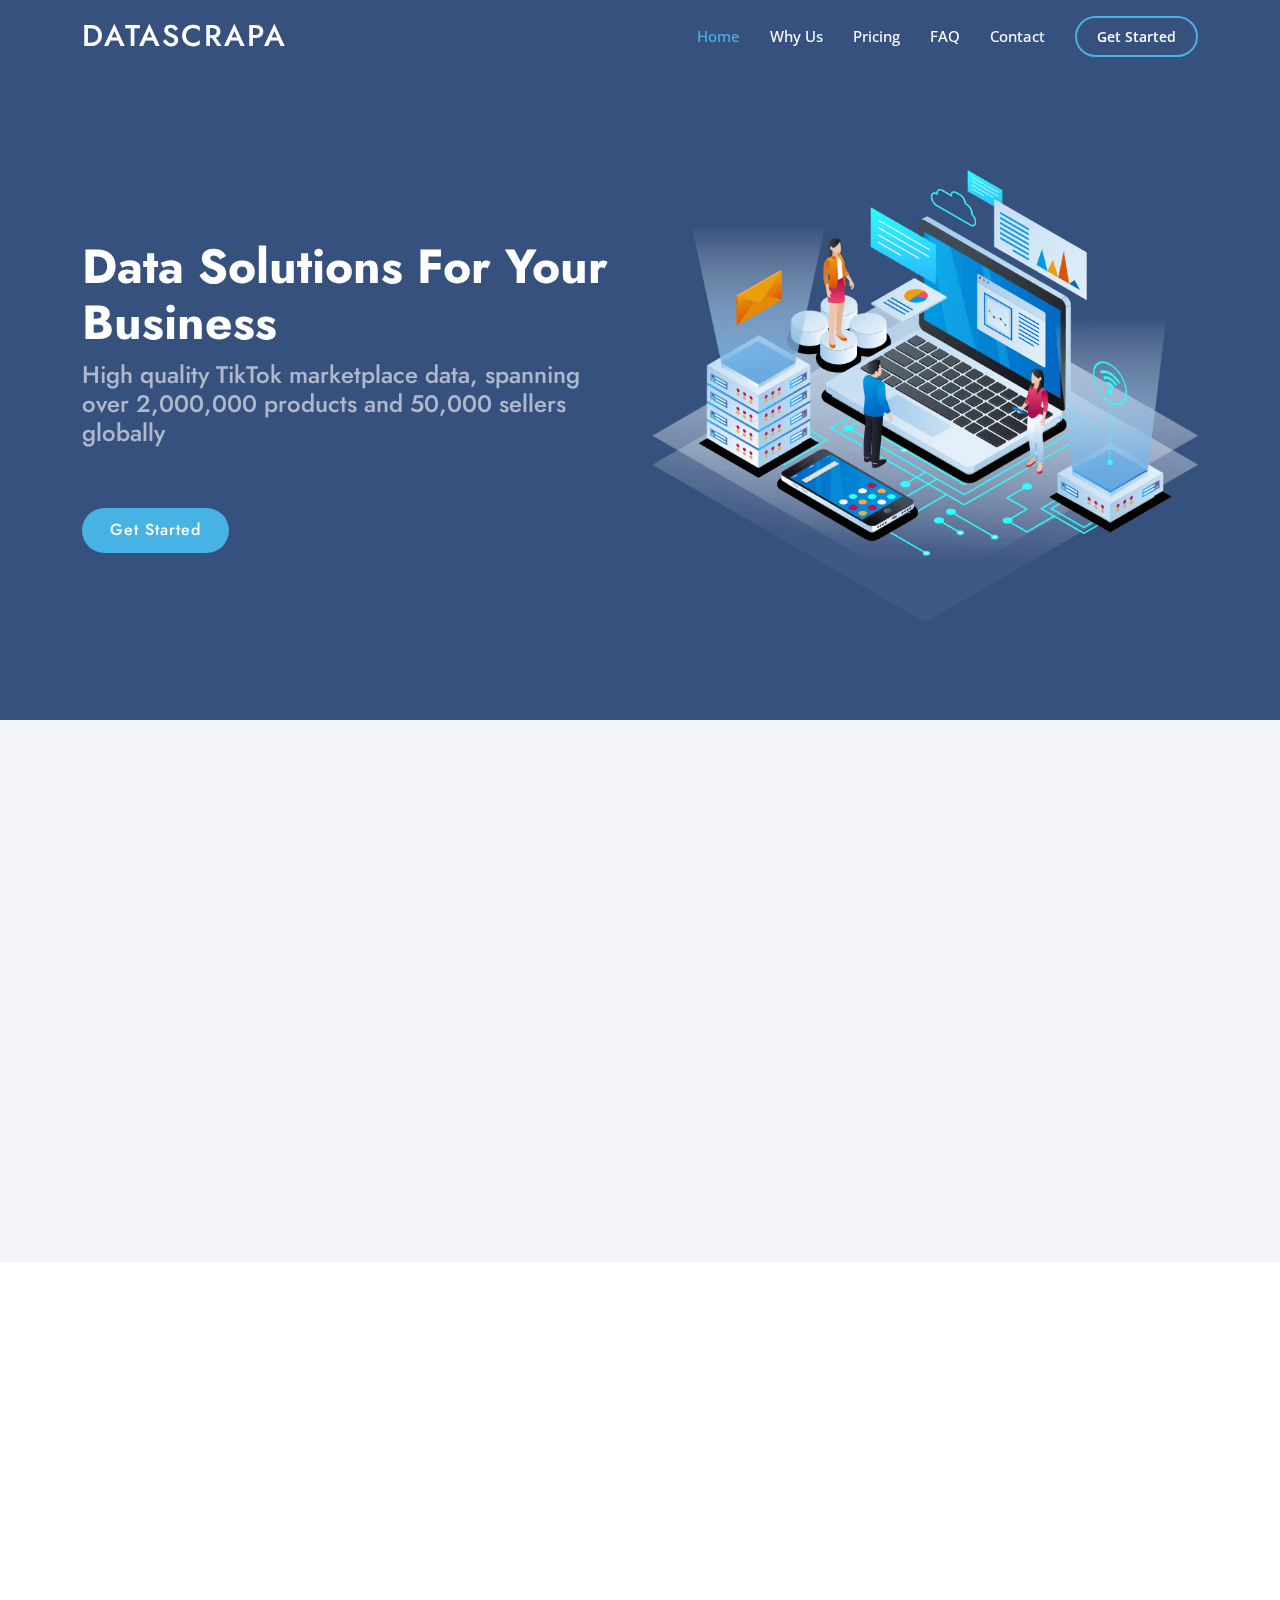
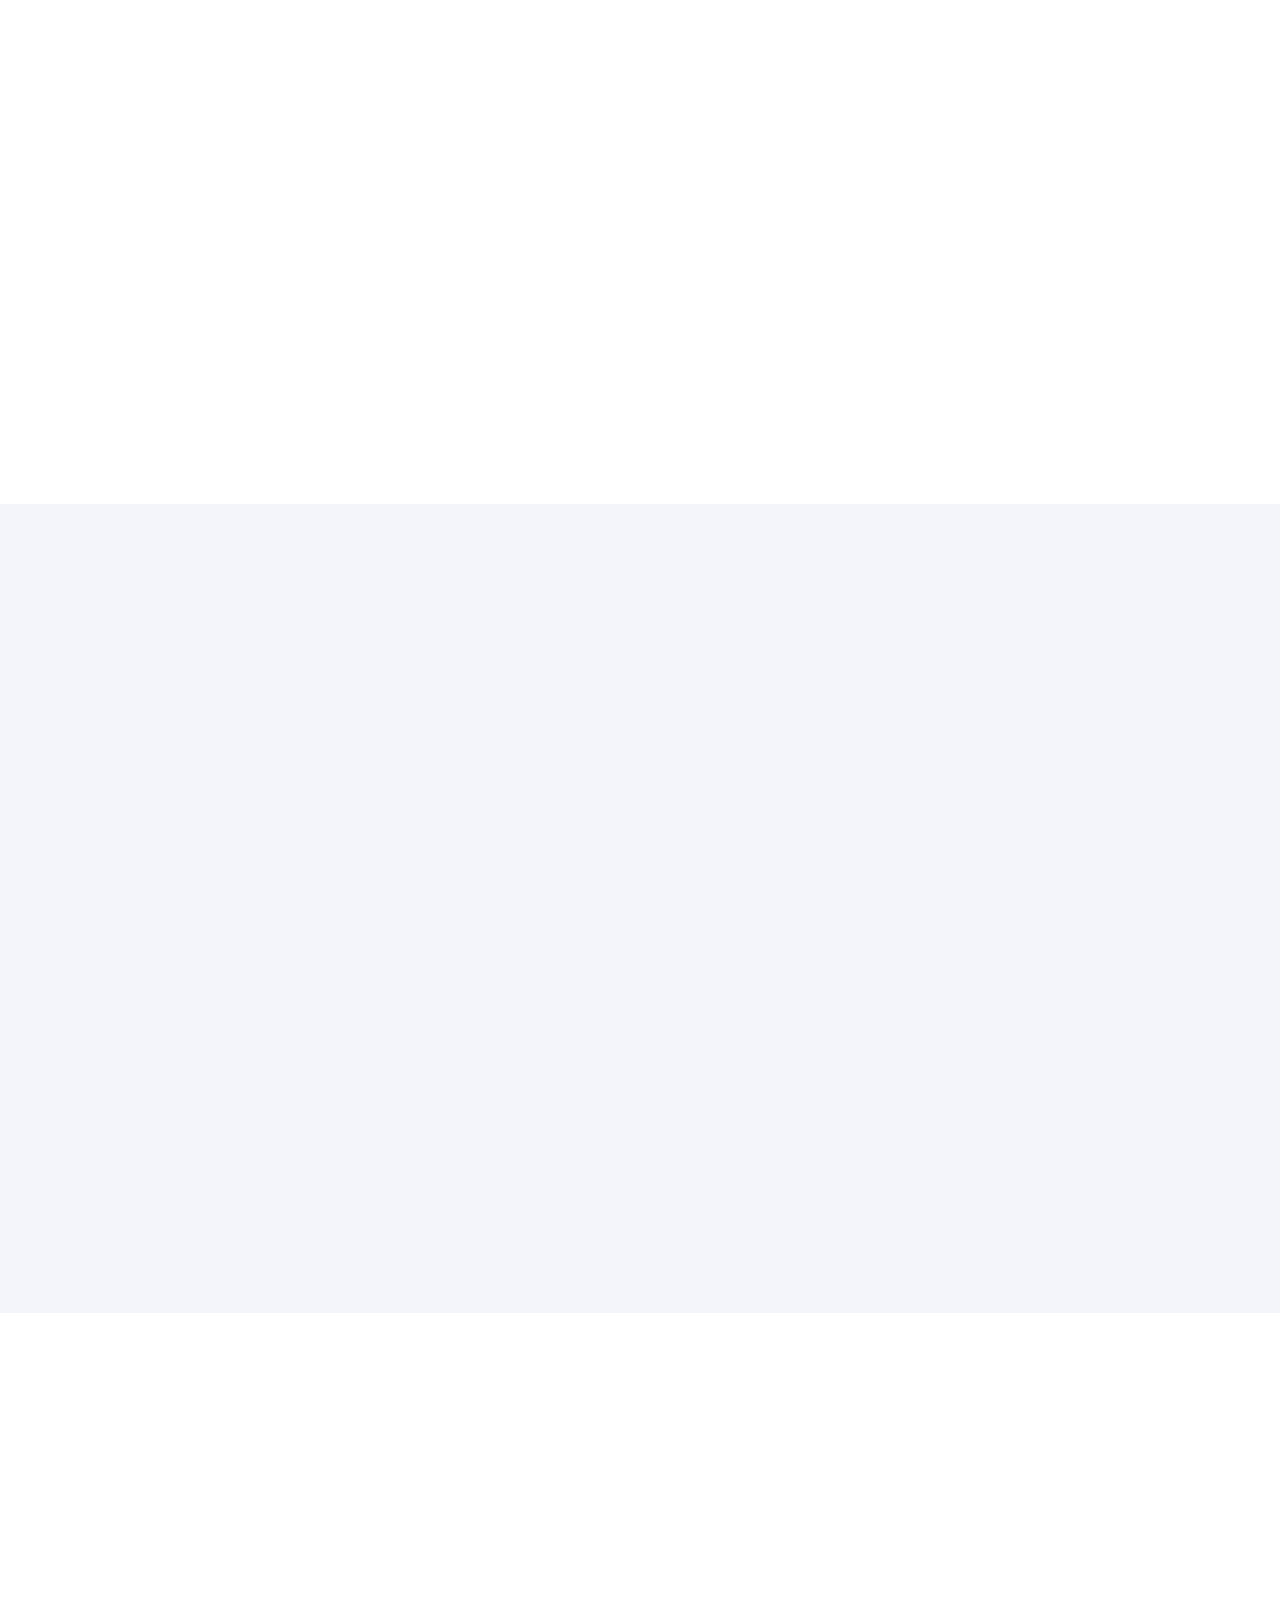
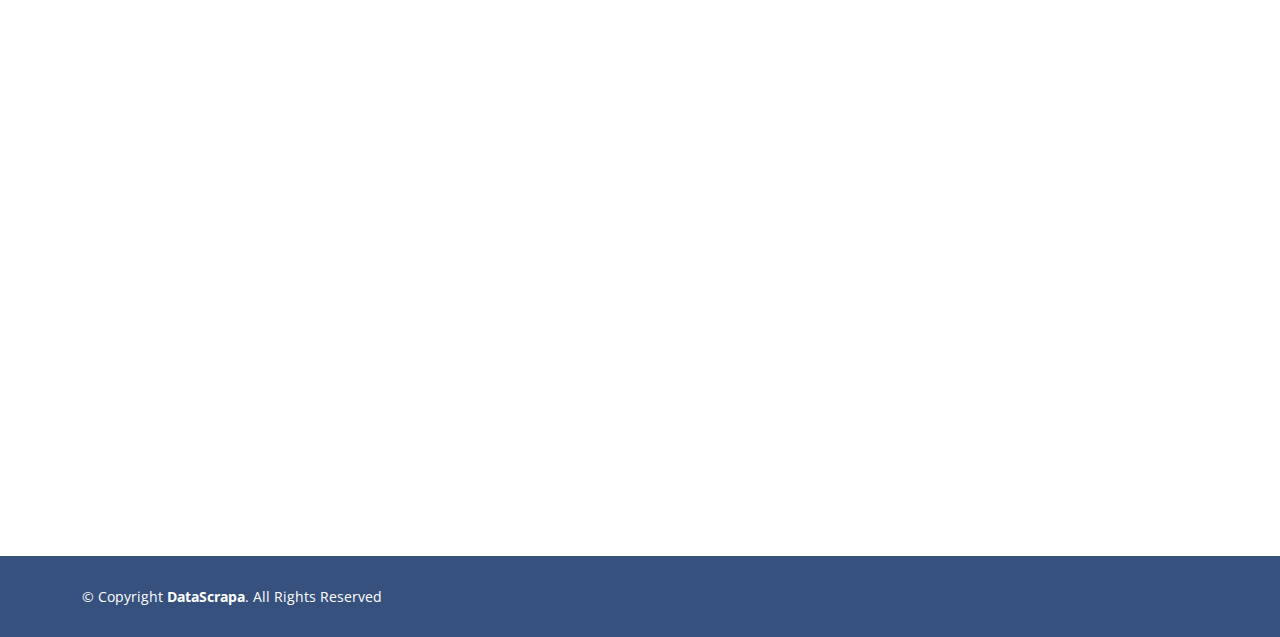
==== commit 4c3402e0: "Add files via upload" ====
--- a/index.html
+++ b/index.html
@@ -1,885 +1,414 @@
-<!DOCTYPE html>
-<html lang="en">
-
-<head>
-  <meta charset="utf-8">
-  <meta content="width=device-width, initial-scale=1.0" name="viewport">
-
-  <title>DataScrapa</title>
-  <meta content="" name="description">
-  <meta content="" name="keywords">
-
-  <!-- Favicons -->
-  <link href="assets/img/logo.png" rel="icon">
-  <link href="assets/img/logo.png" rel="apple-touch-icon">
-
-  <!-- Google Fonts -->
-  <link
-    href="https://fonts.googleapis.com/css?family=Open+Sans:300,300i,400,400i,600,600i,700,700i|Jost:300,300i,400,400i,500,500i,600,600i,700,700i|Poppins:300,300i,400,400i,500,500i,600,600i,700,700i"
-    rel="stylesheet">
-
-  <!-- Vendor CSS Files -->
-  <link href="assets/vendor/aos/aos.css" rel="stylesheet">
-  <link href="assets/vendor/bootstrap/css/bootstrap.min.css" rel="stylesheet">
-  <link href="assets/vendor/bootstrap-icons/bootstrap-icons.css" rel="stylesheet">
-  <link href="assets/vendor/boxicons/css/boxicons.min.css" rel="stylesheet">
-  <link href="assets/vendor/glightbox/css/glightbox.min.css" rel="stylesheet">
-  <link href="assets/vendor/remixicon/remixicon.css" rel="stylesheet">
-  <link href="assets/vendor/swiper/swiper-bundle.min.css" rel="stylesheet">
-
-  <!-- Template Main CSS File -->
-  <link href="assets/css/style.css" rel="stylesheet">
-
-</head>
-
-<body>
-
-  <!-- ======= Header ======= -->
-  <header id="header" class="fixed-top ">
-    <div class="container d-flex align-items-center">
-
-      <h1 class="logo me-auto"><a href="index.html">DataScrapa</a></h1>
-      <!-- Uncomment below if you prefer to use an image logo -->
-      <!-- <a href="index.html" class="logo me-auto"><img src="assets/img/logo.png" alt="" class="img-fluid"></a>-->
-
-      <nav id="navbar" class="navbar">
-        <ul>
-          <li><a class="nav-link scrollto active" href="#hero">Home</a></li>
-          <li><a class="nav-link scrollto" href="#why-us">Why Us</a></li>
-          <li><a class="nav-link   scrollto" href="#data-structure">Data Structure</a></li>
-          <li><a class="nav-link scrollto" href="#pricing">Pricing</a></li>
-          <li><a class="nav-link scrollto" href="#faq">FAQ</a></li>
-          <li><a class="nav-link scrollto" href="#contact">Contact</a></li>
-          <li><a class="getstarted scrollto" href="#about">Get Started</a></li>
-        </ul>
-        <i class="bi bi-list mobile-nav-toggle"></i>
-      </nav><!-- .navbar -->
-
-    </div>
-  </header><!-- End Header -->
-
-  <!-- ======= Hero Section ======= -->
-  <section id="hero" class="d-flex align-items-center">
-
-    <div class="container">
-      <div class="row">
-        <div class="col-lg-6 d-flex flex-column justify-content-center pt-4 pt-lg-0 order-2 order-lg-1"
-          data-aos="fade-up" data-aos-delay="200">
-          <h1>Data Solutions For Your Business</h1>
-          <h2>High quality TikTok marketplace data, spanning over 200,000 products</h2>
-          <div class="d-flex justify-content-center justify-content-lg-start">
-            <a href="#about" class="btn-get-started scrollto">Get Started</a>
-            <a href="https://www.youtube.com/watch?v=dQw4w9WgXcQ" class="glightbox btn-watch-video"><i
-                class="bi bi-play-circle"></i><span>Watch Video</span></a>
-          </div>
-        </div>
-        <div class="col-lg-6 order-1 order-lg-2 hero-img" data-aos="zoom-in" data-aos-delay="200">
-          <img src="assets/img/hero-img.png" class="img-fluid animated" alt="">
-        </div>
-      </div>
-    </div>
-
-  </section><!-- End Hero -->
-
-  <main id="main">
-
-
-    <!-- ======= Why Us Section ======= -->
-    <section id="why-us" class="services section-bg">
-      <div class="container" data-aos="fade-up">
-
-        <div class="section-title">
-          <h2>Why Us</h2>
-          <p>TikTok market data scraping is a service that DataScrapa offers to e-commerce companies so they may make
-            educated decisions. With sophisticated technology and quick, cost-effective delivery, our knowledgeable team
-            assures accurate and trustworthy data. Invest in outstanding data scraping services from DataScrapa to help
-            your business succeed.</p>
-        </div>
-
-        <div class="row">
-          <div class="col-xl-3 col-md-6 d-flex align-items-stretch" data-aos="zoom-in" data-aos-delay="100">
-            <div class="icon-box">
-              <div class="icon"><i class="bx bxl-dribbble"></i></div>
-              <h4><a href="">Completely Unique Product</a></h4>
-              <p>We are proud to be the first in the market providing TikTok shop data</p>
-            </div>
-          </div>
-
-          <div class="col-xl-3 col-md-6 d-flex align-items-stretch mt-4 mt-md-0" data-aos="zoom-in"
-            data-aos-delay="200">
-            <div class="icon-box">
-              <div class="icon"><i class="bx bx-file"></i></div>
-              <h4><a href="">Highest Standards</a></h4>
-              <p>Our data comes in the form of cleaned relational databases that are easy to use</p>
-            </div>
-          </div>
-
-          <div class="col-xl-3 col-md-6 d-flex align-items-stretch mt-4 mt-xl-0" data-aos="zoom-in"
-            data-aos-delay="300">
-            <div class="icon-box">
-              <div class="icon"><i class="bx bx-tachometer"></i></div>
-              <h4><a href="">Frequent Updates</a></h4>
-              <p>Expect us to release daily updates of our data, keeping you up to date with market trends</p>
-            </div>
-          </div>
-
-          <div class="col-xl-3 col-md-6 d-flex align-items-stretch mt-4 mt-xl-0" data-aos="zoom-in"
-            data-aos-delay="400">
-            <div class="icon-box">
-              <div class="icon"><i class="bx bx-layer"></i></div>
-              <h4><a href="">Detail</a></h4>
-              <p>Our expansive data collection includes seller data, consumer patterns, clickthrough rates and more</p>
-            </div>
-          </div>
-
-        </div>
-
-      </div>
-    </section><!-- End Services Section -->
-
-    <!-- ======= Portfolio Section ======= -->
-    <section id="data-structure" class="portfolio">
-      <div class="container" data-aos="fade-up">
-
-        <div class="section-title">
-          <h2>Data Structure</h2>
-          <p>View our sample table library to see examples of the superior TikTok market data that DataScrapa offers.
-            Our data is accurate and current, enabling ecommerce businesses to make successful decisions. For precise
-            and thorough TikTok market data scraping services, choose DataScrapa.</p>
-        </div>
-
-        <!-- <ul id="portfolio-flters" class="d-flex justify-content-center" data-aos="fade-up" data-aos-delay="100">
-        <li data-filter=".filter-products" class="filter-active">Products</li>
-        <li data-filter=".filter-seller">Seller</li>
-        <li data-filter=".filter-model">Model</li>
-      </ul> -->
-
-        <div class="row portfolio-container" data-aos="fade-up" data-aos-delay="200">
-
-          <div class="col-lg-4 col-md-6 portfolio-item">
-            <div class="portfolio-img"><img src="assets/img/tables/products.png" class="img-fluid" alt=""></div>
-            <div class="portfolio-info">
-              <h4>Products</h4>
-              <p></p>
-              <a href="assets/img/tables/products.png" data-gallery="portfolioGallery"
-                class="portfolio-lightbox preview-link"><i class="bx bx-plus"></i></a>
-            </div>
-          </div>
-
-          <div class="col-lg-4 col-md-6 portfolio-item">
-            <div class="portfolio-img"><img src="assets/img/tables/sellers.png" class="img-fluid" alt=""></div>
-            <div class="portfolio-info">
-              <h4>Sellers</h4>
-              <p></p>
-              <a href="assets/img/tables/sellers.png" data-gallery="portfolioGallery"
-                class="portfolio-lightbox preview-link"><i class="bx bx-plus"></i></a>
-            </div>
-          </div>
-
-          <div class="col-lg-4 col-md-6 portfolio-item">
-            <div class="portfolio-img"><img src="assets/img/tables/predictions.png" class="img-fluid" alt=""></div>
-            <div class="portfolio-info">
-              <h4>Predictions</h4>
-              <p></p>
-              <a href="assets/img/tables/predictions.png" data-gallery="portfolioGallery"
-                class="portfolio-lightbox preview-link"><i class="bx bx-plus"></i></a>
-            </div>
-          </div>
-
-          <div class="col-lg-4 col-md-6 portfolio-item">
-            <div class="portfolio-img"><img src="assets/img/tables/lives.png" class="img-fluid" alt=""></div>
-            <div class="portfolio-info">
-              <h4>Lives</h4>
-              <p></p>
-              <a href="assets/img/tables/lives.png" data-gallery="portfolioGallery"
-                class="portfolio-lightbox preview-link"><i class="bx bx-plus"></i></a>
-            </div>
-          </div>
-
-          <div class="col-lg-4 col-md-6 portfolio-item">
-            <div class="portfolio-img"><img src="assets/img/tables/reviews.png" class="img-fluid" alt=""></div>
-            <div class="portfolio-info">
-              <h4>Reviews</h4>
-              <p></p>
-              <a href="assets/img/tables/reviews.png" data-gallery="portfolioGallery"
-                class="portfolio-lightbox preview-link"><i class="bx bx-plus"></i></a>
-            </div>
-          </div>
-
-          <div class="col-lg-4 col-md-6 portfolio-item">
-            <div class="portfolio-img"><img src="assets/img/tables/videos.png" class="img-fluid" alt=""></div>
-            <div class="portfolio-info">
-              <h4>Videos</h4>
-              <p></p>
-              <a href="assets/img/tables/videos.png" data-gallery="portfolioGallery"
-                class="portfolio-lightbox preview-link"><i class="bx bx-plus"></i></a>
-            </div>
-          </div>
-
-          <div class="col-lg-4 col-md-6 portfolio-item">
-            <div class="portfolio-img"><img src="assets/img/tables/images.png" class="img-fluid" alt=""></div>
-            <div class="portfolio-info">
-              <h4>Images</h4>
-              <p></p>
-              <a href="assets/img/tables/images.png" data-gallery="portfolioGallery"
-                class="portfolio-lightbox preview-link"><i class="bx bx-plus"></i></a>
-            </div>
-          </div>
-
-          <div class="col-lg-4 col-md-6 portfolio-item">
-            <div class="portfolio-img"><img src="assets/img/tables/logistics.png" class="img-fluid" alt=""></div>
-            <div class="portfolio-info">
-              <h4>Logistics</h4>
-              <p></p>
-              <a href="assets/img/tables/logistics.png" data-gallery="portfolioGallery"
-                class="portfolio-lightbox preview-link"><i class="bx bx-plus"></i></a>
-            </div>
-          </div>
-
-          <div class="col-lg-4 col-md-6 portfolio-item">
-            <div class="portfolio-img"><img src="assets/img/tables/skus.png" class="img-fluid" alt=""></div>
-            <div class="portfolio-info">
-              <h4>SKUs</h4>
-              <p></p>
-              <a href="assets/img/tables/skus.png" data-gallery="portfolioGallery"
-                class="portfolio-lightbox preview-link"><i class="bx bx-plus"></i></a>
-            </div>
-          </div>
-
-          <div class="col-lg-4 col-md-6 portfolio-item">
-            <div class="portfolio-img"><img src="assets/img/tables/products.png" class="img-fluid" alt=""></div>
-            <div class="portfolio-info">
-              <h4>Products</h4>
-              <p></p>
-              <a href="assets/img/tables/products.png" data-gallery="portfolioGallery"
-                class="portfolio-lightbox preview-link"><i class="bx bx-plus"></i></a>
-            </div>
-          </div>
-
-        </div>
-
-      </div>
-    </section><!-- End Portfolio Section -->
-
-    <!-- ======= Pricing Section ======= -->
-    <section id="pricing" class="pricing">
-      <div class="container" data-aos="fade-up">
-
-        <div class="section-title">
-          <h2>Pricing</h2>
-          <p>Contact us to discuss your data scraping requirements, get a custom price quote, and get all the
-            information you need to decide whether to work with us.
-          </p>
-        </div>
-
-        <div class="row">
-
-          <div class="col-lg-4" data-aos="fade-up" data-aos-delay="100">
-            <div class="box">
-              <h3>Per Row</h3>
-              <h4><sup>$</sup>0.005<span>per row</span></h4>
-              <ul>
-                <li><i class="bx bx-check"></i> Prioritize certain types of data </li>
-                <li><i class="bx bx-check"></i> Choose which tables to get data from </li>
-              </ul>
-              <a href="#" class="buy-btn">Get Started</a>
-            </div>
-          </div>
-
-          <div class="col-lg-4 mt-4 mt-lg-0" data-aos="fade-up" data-aos-delay="200">
-            <div class="box featured">
-              <h3>The Whole Database</h3>
-              <h4><sup>$</sup>199.99<span>200,000 Rows</span></h4>
-              <ul>
-                <li><i class="bx bx-check"></i> Convert to a subscription at any time</li>
-                <li><i class="bx bx-check"></i> Get a larger perspective on TikTok shop activity</li>
-              </ul>
-              <a href="#" class="buy-btn">Get Started</a>
-            </div>
-          </div>
-
-          <div class="col-lg-4 mt-4 mt-lg-0" data-aos="fade-up" data-aos-delay="300">
-            <div class="box">
-              <h3>Weekly Subscription</h3>
-              <h4><sup>$</sup>39.99<span>/per week</span></h4>
-              <ul>
-                <li><i class="bx bx-check"></i> Keep up to date with new trends</li>
-                <li><i class="bx bx-check"></i> Have the data directly sent to you</li>
-                <li><i class="bx bx-check"></i> Identify growing sellers</li>
-                <li><i class="bx bx-check"></i> Get all changes to the database every week</li>
-              </ul>
-              <a href="#" class="buy-btn">Get Started</a>
-            </div>
-          </div>
-
-        </div>
-
-      </div>
-    </section><!-- End Pricing Section -->
-
-    <!-- ======= Frequently Asked Questions Section ======= -->
-    <section id="faq" class="faq section-bg">
-      <div class="container" data-aos="fade-up">
-
-        <div class="section-title">
-          <h2>Frequently Asked Questions</h2>
-        </div>
-
-        <div class="faq-list">
-          <ul>
-            <li data-aos="fade-up" data-aos-delay="100">
-              <i class="bx bx-help-circle icon-help"></i> <a data-bs-toggle="collapse" class="collapse"
-                data-bs-target="#faq-list-1">What type of data can you scrape from TikTok? <i
-                  class="bx bx-chevron-down icon-show"></i><i class="bx bx-chevron-up icon-close"></i></a>
-              <div id="faq-list-1" class="collapse show" data-bs-parent=".faq-list">
-                <p>
-                  We can extract a variety of data from TikTok using our data scraping services, including user
-                  profiles, video analytics, and engagement metrics. In addition to data about the videos themselves,
-                  like their duration, tags, and captions, we can scrape data about their likes, comments, shares,
-                  views, and followers. We can also extract information from TikTok shops, such as the quantity of goods
-                  sold, the number of followers, and the quantity of products.
-                </p>
-              </div>
-            </li>
-
-            <li data-aos="fade-up" data-aos-delay="200">
-              <i class="bx bx-help-circle icon-help"></i> <a data-bs-toggle="collapse" data-bs-target="#faq-list-2"
-                class="collapsed">How often can I receive data updates? <i class="bx bx-chevron-down icon-show"></i><i
-                  class="bx bx-chevron-up icon-close"></i></a>
-              <div id="faq-list-2" class="collapse" data-bs-parent=".faq-list">
-                <p>
-                  The accuracy and dependability of the data we offer are important to DataScrapa. For the purpose of
-                  ensuring that the data we provide is accurate and trustworthy, our team of knowledgeable data scraping
-                  experts combines cutting-edge technology with manual data checks. Additionally, we constantly check
-                  the data to make sure it's current and pertinent.
-                </p>
-              </div>
-            </li>
-
-            <li data-aos="fade-up" data-aos-delay="300">
-              <i class="bx bx-help-circle icon-help"></i> <a data-bs-toggle="collapse" data-bs-target="#faq-list-3"
-                class="collapsed">How do you ensure the accuracy and reliability of the data? <i
-                  class="bx bx-chevron-down icon-show"></i><i class="bx bx-chevron-up icon-close"></i></a>
-              <div id="faq-list-3" class="collapse" data-bs-parent=".faq-list">
-                <p>
-                  The accuracy and dependability of the data we offer are important to DataScrapa. For the purpose of
-                  ensuring that the data we provide is accurate and trustworthy, our team of knowledgeable data scraping
-                  experts combines cutting-edge technology with manual data checks. Additionally, we constantly check
-                  the data to make sure it's current and pertinent.
-                </p>
-              </div>
-            </li>
-
-            <li data-aos="fade-up" data-aos-delay="400">
-              <i class="bx bx-help-circle icon-help"></i> <a data-bs-toggle="collapse" data-bs-target="#faq-list-4"
-                class="collapsed">How do you protect the privacy and security of the data? <i
-                  class="bx bx-chevron-down icon-show"></i><i class="bx bx-chevron-up icon-close"></i></a>
-              <div id="faq-list-4" class="collapse" data-bs-parent=".faq-list">
-                <p>
-                  To guarantee that your data is safe and secure, we adhere to industry-standard security practises and
-                  protocols. To guarantee that their information is kept private and is not disclosed to outside
-                  parties, we also have confidentiality agreements with our clients.
-                </p>
-              </div>
-            </li>
-
-            <li data-aos="fade-up" data-aos-delay="500">
-              <i class="bx bx-help-circle icon-help"></i> <a data-bs-toggle="collapse" data-bs-target="#faq-list-5"
-                class="collapsed">How can I get started with DataScrapa's TikTok market data scraping services? <i
-                  class="bx bx-chevron-down icon-show"></i><i class="bx bx-chevron-up icon-close"></i></a>
-              <div id="faq-list-5" class="collapse" data-bs-parent=".faq-list">
-                <p>
-                  Simply get in touch with us to discuss your data scraping needs to get started. Based on your needs
-                  and financial constraints, our team will collaborate with you to choose the best solution. We'll give
-                  you a personalised price quote and make sure you have all the details you need to decide whether or
-                  not to work with us.
-                </p>
-              </div>
-            </li>
-
-          </ul>
-        </div>
-
-      </div>
-    </section><!-- End Frequently Asked Questions Section -->
-
-    <!-- ======= Contact Section ======= -->
-    <section id="contact" class="contact">
-      <div class="container" data-aos="fade-up">
-
-        <div class="section-title">
-          <h2>Contact</h2>
-          <p>Magnam dolores commodi suscipit. Necessitatibus eius consequatur ex aliquid fuga eum quidem. Sit sint
-            consectetur velit. Quisquam quos quisquam cupiditate. Et nemo qui impedit suscipit alias ea. Quia fugiat sit
-            in iste officiis commodi quidem hic quas.</p>
-        </div>
-
-        <div class="row">
-
-          <div class="col-lg-5 d-flex align-items-stretch">
-            <div class="info">
-              <div class="address">
-                <i class="bi bi-geo-alt"></i>
-                <h4>Location:</h4>
-                <p>A108 Adam Street, New York, NY 535022</p>
-              </div>
-
-              <div class="email">
-                <i class="bi bi-envelope"></i>
-                <h4>Email:</h4>
-                <p>info@example.com</p>
-              </div>
-
-              <div class="phone">
-                <i class="bi bi-phone"></i>
-                <h4>Call:</h4>
-                <p>+1 5589 55488 55s</p>
-              </div>
-
-              <iframe
-                src="https://www.google.com/maps/embed?pb=!1m14!1m8!1m3!1d12097.433213460943!2d-74.0062269!3d40.7101282!3m2!1i1024!2i768!4f13.1!3m3!1m2!1s0x0%3A0xb89d1fe6bc499443!2sDowntown+Conference+Center!5e0!3m2!1smk!2sbg!4v1539943755621"
-                frameborder="0" style="border:0; width: 100%; height: 290px;" allowfullscreen></iframe>
-            </div>
-
-          </div>
-
-          <div class="col-lg-7 mt-5 mt-lg-0 d-flex align-items-stretch">
-            <form action="forms/contact.php" method="post" role="form" class="php-email-form">
-              <div class="row">
-                <div class="form-group col-md-6">
-                  <label for="name">Your Name</label>
-                  <input type="text" name="name" class="form-control" id="name" required>
-                </div>
-                <div class="form-group col-md-6">
-                  <label for="name">Your Email</label>
-                  <input type="email" class="form-control" name="email" id="email" required>
-                </div>
-              </div>
-              <div class="form-group">
-                <label for="name">Subject</label>
-                <input type="text" class="form-control" name="subject" id="subject" required>
-              </div>
-              <div class="form-group">
-                <label for="name">Message</label>
-                <textarea class="form-control" name="message" rows="10" required></textarea>
-              </div>
-              <div class="my-3">
-                <div class="loading">Loading</div>
-                <div class="error-message"></div>
-                <div class="sent-message">Your message has been sent. Thank you!</div>
-              </div>
-              <div class="text-center"><button type="submit">Send Message</button></div>
-            </form>
-          </div>
-
-        </div>
-
-      </div>
-    </section><!-- End Contact Section -->
-
-    <!-- ======= Team Section ======= 
-    <section id="team" class="team section-bg">
-      <div class="container" data-aos="fade-up">
-
-        <div class="section-title">
-          <h2>Our Data</h2>
-          <p>We have an expansive collection of tiktok shop data covering all bases you could possibly need. Here are a
-            few of the highlights.</p>
-        </div>
-
-        <div class="row">
-
-          <div class="col-lg-6" data-aos="zoom-in" data-aos-delay="100">
-            <div class="member d-flex align-items-start">
-              <div class="pic"><img src="assets/img/team/team-1.jpg" class="img-fluid" alt=""></div>
-              <div class="member-info">
-                <h4>Model</h4>
-                <span>Technical data about user behaviours</span>
-                <p>Clickthrough rates, number of clicks, number of cart adds</p>
-                <div class="social">
-                  <a href=""><i class="ri-twitter-fill"></i></a>
-                  <a href=""><i class="ri-facebook-fill"></i></a>
-                  <a href=""><i class="ri-instagram-fill"></i></a>
-                  <a href=""> <i class="ri-linkedin-box-fill"></i> </a>
-                </div>
-              </div>
-            </div>
-          </div>
-
-          <div class="col-lg-6 mt-4 mt-lg-0" data-aos="zoom-in" data-aos-delay="200">
-            <div class="member d-flex align-items-start">
-              <div class="pic"><img src="assets/img/team/team-2.jpg" class="img-fluid" alt=""></div>
-              <div class="member-info">
-                <h4>Sellers</h4>
-                <span>Shop rating, number of listings, </span>
-                <p>Aut maiores voluptates amet et quis praesentium qui senda para</p>
-                <div class="social">
-                  <a href=""><i class="ri-twitter-fill"></i></a>
-                  <a href=""><i class="ri-facebook-fill"></i></a>
-                  <a href=""><i class="ri-instagram-fill"></i></a>
-                  <a href=""> <i class="ri-linkedin-box-fill"></i> </a>
-                </div>
-              </div>
-            </div>
-          </div>
-
-          <div class="col-lg-6 mt-4" data-aos="zoom-in" data-aos-delay="300">
-            <div class="member d-flex align-items-start">
-              <div class="pic"><img src="assets/img/team/team-3.jpg" class="img-fluid" alt=""></div>
-              <div class="member-info">
-                <h4>William Anderson</h4>
-                <span>CTO</span>
-                <p>Quisquam facilis cum velit laborum corrupti fuga rerum quia</p>
-                <div class="social">
-                  <a href=""><i class="ri-twitter-fill"></i></a>
-                  <a href=""><i class="ri-facebook-fill"></i></a>
-                  <a href=""><i class="ri-instagram-fill"></i></a>
-                  <a href=""> <i class="ri-linkedin-box-fill"></i> </a>
-                </div>
-              </div>
-            </div>
-          </div>
-
-          <div class="col-lg-6 mt-4" data-aos="zoom-in" data-aos-delay="400">
-            <div class="member d-flex align-items-start">
-              <div class="pic"><img src="assets/img/team/team-4.jpg" class="img-fluid" alt=""></div>
-              <div class="member-info">
-                <h4>Amanda Jepson</h4>
-                <span>Accountant</span>
-                <p>Dolorum tempora officiis odit laborum officiis et et accusamus</p>
-                <div class="social">
-                  <a href=""><i class="ri-twitter-fill"></i></a>
-                  <a href=""><i class="ri-facebook-fill"></i></a>
-                  <a href=""><i class="ri-instagram-fill"></i></a>
-                  <a href=""> <i class="ri-linkedin-box-fill"></i> </a>
-                </div>
-              </div>
-            </div>
-          </div>
-
-        </div>
-
-      </div>
-    </section> End Team Section -->
-
-    <!-- ======= Clients Section ======= 
-    <section id="clients" class="clients section-bg">
-      <div class="container">
-
-        <div class="row" data-aos="zoom-in">
-
-          <div class="col-lg-2 col-md-4 col-6 d-flex align-items-center justify-content-center">
-            <img src="assets/img/clients/client-1.png" class="img-fluid" alt="">
-          </div>
-
-          <div class="col-lg-2 col-md-4 col-6 d-flex align-items-center justify-content-center">
-            <img src="assets/img/clients/client-2.png" class="img-fluid" alt="">
-          </div>
-
-          <div class="col-lg-2 col-md-4 col-6 d-flex align-items-center justify-content-center">
-            <img src="assets/img/clients/client-3.png" class="img-fluid" alt="">
-          </div>
-
-          <div class="col-lg-2 col-md-4 col-6 d-flex align-items-center justify-content-center">
-            <img src="assets/img/clients/client-4.png" class="img-fluid" alt="">
-          </div>
-
-          <div class="col-lg-2 col-md-4 col-6 d-flex align-items-center justify-content-center">
-            <img src="assets/img/clients/client-5.png" class="img-fluid" alt="">
-          </div>
-
-          <div class="col-lg-2 col-md-4 col-6 d-flex align-items-center justify-content-center">
-            <img src="assets/img/clients/client-6.png" class="img-fluid" alt="">
-          </div>
-
-        </div>
-
-      </div>
-    </section> End Cliens Section -->
-
-    <!-- ======= About Us Section ======= 
-    <section id="about" class="about">
-      <div class="container" data-aos="fade-up">
-
-        <div class="section-title">
-          <h2>About Us</h2>
-        </div>
-
-        <div class="row content">
-          <div class="col-lg-6">
-            <p>
-              Lorem ipsum dolor sit amet, consectetur adipiscing elit, sed do eiusmod tempor incididunt ut labore et
-              dolore
-              magna aliqua.
-            </p>
-            <ul>
-              <li><i class="ri-check-double-line"></i> Ullamco laboris nisi ut aliquip ex ea commodo consequat</li>
-              <li><i class="ri-check-double-line"></i> Duis aute irure dolor in reprehenderit in voluptate velit</li>
-              <li><i class="ri-check-double-line"></i> Ullamco laboris nisi ut aliquip ex ea commodo consequat</li>
-            </ul>
-          </div>
-          <div class="col-lg-6 pt-4 pt-lg-0">
-            <p>
-              Ullamco laboris nisi ut aliquip ex ea commodo consequat. Duis aute irure dolor in reprehenderit in
-              voluptate
-              velit esse cillum dolore eu fugiat nulla pariatur. Excepteur sint occaecat cupidatat non proident, sunt in
-              culpa qui officia deserunt mollit anim id est laborum.
-            </p>
-            <a href="#" class="btn-learn-more">Learn More</a>
-          </div>
-        </div>
-
-      </div>
-    </section>
-     End About Us Section -->
-
-    <!-- ======= Why Us Section ======= 
-    <section id="why-us" class="why-us section-bg">
-      <div class="container-fluid" data-aos="fade-up">
-
-        <div class="row">
-
-          <div class="col-lg-7 d-flex flex-column justify-content-center align-items-stretch  order-2 order-lg-1">
-
-            <div class="content">
-              <h3>Eum ipsam laborum deleniti <strong>velit pariatur architecto aut nihil</strong></h3>
-              <p>
-                Lorem ipsum dolor sit amet, consectetur adipiscing elit, sed do eiusmod tempor incididunt ut labore et
-                dolore magna aliqua. Duis aute irure dolor in reprehenderit
-              </p>
-            </div>
-
-            <div class="accordion-list">
-              <ul>
-                <li>
-                  <a data-bs-toggle="collapse" class="collapse" data-bs-target="#accordion-list-1"><span>01</span> Non
-                    consectetur a erat nam at lectus urna duis? <i class="bx bx-chevron-down icon-show"></i><i
-                      class="bx bx-chevron-up icon-close"></i></a>
-                  <div id="accordion-list-1" class="collapse show" data-bs-parent=".accordion-list">
-                    <p>
-                      Feugiat pretium nibh ipsum consequat. Tempus iaculis urna id volutpat lacus laoreet non curabitur
-                      gravida. Venenatis lectus magna fringilla urna porttitor rhoncus dolor purus non.
-                    </p>
-                  </div>
-                </li>
-
-                <li>
-                  <a data-bs-toggle="collapse" data-bs-target="#accordion-list-2" class="collapsed"><span>02</span>
-                    Feugiat scelerisque varius morbi enim nunc? <i class="bx bx-chevron-down icon-show"></i><i
-                      class="bx bx-chevron-up icon-close"></i></a>
-                  <div id="accordion-list-2" class="collapse" data-bs-parent=".accordion-list">
-                    <p>
-                      Dolor sit amet consectetur adipiscing elit pellentesque habitant morbi. Id interdum velit laoreet
-                      id donec ultrices. Fringilla phasellus faucibus scelerisque eleifend donec pretium. Est
-                      pellentesque elit ullamcorper dignissim. Mauris ultrices eros in cursus turpis massa tincidunt
-                      dui.
-                    </p>
-                  </div>
-                </li>
-
-                <li>
-                  <a data-bs-toggle="collapse" data-bs-target="#accordion-list-3" class="collapsed"><span>03</span>
-                    Dolor sit amet consectetur adipiscing elit? <i class="bx bx-chevron-down icon-show"></i><i
-                      class="bx bx-chevron-up icon-close"></i></a>
-                  <div id="accordion-list-3" class="collapse" data-bs-parent=".accordion-list">
-                    <p>
-                      Eleifend mi in nulla posuere sollicitudin aliquam ultrices sagittis orci. Faucibus pulvinar
-                      elementum integer enim. Sem nulla pharetra diam sit amet nisl suscipit. Rutrum tellus pellentesque
-                      eu tincidunt. Lectus urna duis convallis convallis tellus. Urna molestie at elementum eu facilisis
-                      sed odio morbi quis
-                    </p>
-                  </div>
-                </li>
-
-              </ul>
-            </div>
-
-          </div>
-
-          <div class="col-lg-5 align-items-stretch order-1 order-lg-2 img"
-            style='background-image: url("assets/img/why-us.png");' data-aos="zoom-in" data-aos-delay="150">&nbsp;</div>
-        </div>
-
-      </div>
-    </section>
-     End Why Us Section -->
-
-    <!-- ======= Skills Section ======= 
-    <section id="skills" class="skills">
-      <div class="container" data-aos="fade-up">
-
-        <div class="row">
-          <div class="col-lg-6 d-flex align-items-center" data-aos="fade-right" data-aos-delay="100">
-            <img src="assets/img/skills.png" class="img-fluid" alt="">
-          </div>
-          <div class="col-lg-6 pt-4 pt-lg-0 content" data-aos="fade-left" data-aos-delay="100">
-            <h3>Voluptatem dignissimos provident quasi corporis voluptates</h3>
-            <p class="fst-italic">
-              Lorem ipsum dolor sit amet, consectetur adipiscing elit, sed do eiusmod tempor incididunt ut labore et
-              dolore
-              magna aliqua.
-            </p>
-
-            <div class="skills-content">
-
-              <div class="progress">
-                <span class="skill">HTML <i class="val">100%</i></span>
-                <div class="progress-bar-wrap">
-                  <div class="progress-bar" role="progressbar" aria-valuenow="100" aria-valuemin="0"
-                    aria-valuemax="100"></div>
-                </div>
-              </div>
-
-              <div class="progress">
-                <span class="skill">CSS <i class="val">90%</i></span>
-                <div class="progress-bar-wrap">
-                  <div class="progress-bar" role="progressbar" aria-valuenow="90" aria-valuemin="0" aria-valuemax="100">
-                  </div>
-                </div>
-              </div>
-
-              <div class="progress">
-                <span class="skill">JavaScript <i class="val">75%</i></span>
-                <div class="progress-bar-wrap">
-                  <div class="progress-bar" role="progressbar" aria-valuenow="75" aria-valuemin="0" aria-valuemax="100">
-                  </div>
-                </div>
-              </div>
-
-              <div class="progress">
-                <span class="skill">Photoshop <i class="val">55%</i></span>
-                <div class="progress-bar-wrap">
-                  <div class="progress-bar" role="progressbar" aria-valuenow="55" aria-valuemin="0" aria-valuemax="100">
-                  </div>
-                </div>
-              </div>
-
-            </div>
-
-          </div>
-        </div>
-
-      </div>
-    </section> End Skills Section -->
-
-    <!-- ======= Cta Section ======= 
-    <section id="cta" class="cta">
-      <div class="container" data-aos="zoom-in">
-
-        <div class="row">
-          <div class="col-lg-9 text-center text-lg-start">
-            <h3>Call To Action</h3>
-            <p> Duis aute irure dolor in reprehenderit in voluptate velit esse cillum dolore eu fugiat nulla pariatur.
-              Excepteur sint occaecat cupidatat non proident, sunt in culpa qui officia deserunt mollit anim id est
-              laborum.</p>
-          </div>
-          <div class="col-lg-3 cta-btn-container text-center">
-            <a class="cta-btn align-middle" href="#">Call To Action</a>
-          </div>
-        </div>
-
-      </div>
-    </section> End Cta Section -->
-
-
-
-
-
-
-
-
-
-  </main><!-- End #main -->
-
-  <!-- ======= Footer ======= -->
-  <footer id="footer">
-
-    <!-- <div class="footer-newsletter">
-      <div class="container">
-        <div class="row justify-content-center">
-          <div class="col-lg-6">
-            <h4>Join Our Newsletter</h4>
-            <p>Tamen quem nulla quae legam multos aute sint culpa legam noster magna</p>
-            <form action="" method="post">
-              <input type="email" name="email"><input type="submit" value="Subscribe">
-            </form>
-          </div>
-        </div>
-      </div>
-    </div>
-
-    <div class="footer-top">
-      <div class="container">
-        <div class="row">
-
-          <div class="col-lg-3 col-md-6 footer-contact">
-            <h3>DataScrapa</h3>
-            <p>
-              <strong>Email:</strong> admin@datascrapa.com<br>
-            </p>
-          </div>
-
-          <div class="col-lg-3 col-md-6 footer-links">
-            <h4>Useful Links</h4>
-            <ul>
-              <li><i class="bx bx-chevron-right"></i> <a href="#">Home</a></li>
-              <li><i class="bx bx-chevron-right"></i> <a href="#">Why Us</a></li>
-              <li><i class="bx bx-chevron-right"></i> <a href="#">Services</a></li>
-              <li><i class="bx bx-chevron-right"></i> <a href="#">Terms of service</a></li>
-              <li><i class="bx bx-chevron-right"></i> <a href="#">Privacy policy</a></li>
-            </ul>
-          </div>
-
-          <div class="col-lg-3 col-md-6 footer-links">
-            <h4>Our Services</h4>
-            <ul>
-              <li><i class="bx bx-chevron-right"></i> <a href="#">Web Design</a></li>
-              <li><i class="bx bx-chevron-right"></i> <a href="#">Web Development</a></li>
-              <li><i class="bx bx-chevron-right"></i> <a href="#">Product Management</a></li>
-              <li><i class="bx bx-chevron-right"></i> <a href="#">Marketing</a></li>
-              <li><i class="bx bx-chevron-right"></i> <a href="#">Graphic Design</a></li>
-            </ul>
-          </div>
-
-          <div class="col-lg-3 col-md-6 footer-links">
-            <h4>Our Social Networks</h4>
-            <p>Cras fermentum odio eu feugiat lide par naso tierra videa magna derita valies</p>
-            <div class="social-links mt-3">
-              <a href="#" class="twitter"><i class="bx bxl-twitter"></i></a>
-              <a href="#" class="facebook"><i class="bx bxl-facebook"></i></a>
-              <a href="#" class="instagram"><i class="bx bxl-instagram"></i></a>
-              <a href="#" class="google-plus"><i class="bx bxl-skype"></i></a>
-              <a href="#" class="linkedin"><i class="bx bxl-linkedin"></i></a>
-            </div>
-          </div>
-
-        </div>
-      </div>
-    </div> -->
-
-    <div class="container footer-bottom clearfix">
-      <div class="copyright">
-        &copy; Copyright <strong><span>DataScrapa</span></strong>. All Rights Reserved
-      </div>
-    </div>
-  </footer><!-- End Footer -->
-
-  <div id="preloader"></div>
-  <a href="#" class="back-to-top d-flex align-items-center justify-content-center"><i
-      class="bi bi-arrow-up-short"></i></a>
-
-  <!-- Vendor JS Files -->
-  <script src="assets/vendor/aos/aos.js"></script>
-  <script src="assets/vendor/bootstrap/js/bootstrap.bundle.min.js"></script>
-  <script src="assets/vendor/glightbox/js/glightbox.min.js"></script>
-  <script src="assets/vendor/isotope-layout/isotope.pkgd.min.js"></script>
-  <script src="assets/vendor/swiper/swiper-bundle.min.js"></script>
-  <script src="assets/vendor/waypoints/noframework.waypoints.js"></script>
-  <script src="assets/vendor/php-email-form/validate.js"></script>
-
-  <!-- Template Main JS File -->
-  <script src="assets/js/main.js"></script>
-
-</body>
-
+<!DOCTYPE html>
+<html lang="en">
+
+<head>
+  <meta charset="utf-8">
+  <meta content="width=device-width, initial-scale=1.0" name="viewport">
+
+  <title>DataScrapa - TikTok Marketplace Data</title>
+  <meta content="DataScrapa - TikTok Marketplace Data" property="og:title">
+  <meta content="DataScrapa - TikTok Marketplace Data" name="twitter:title">
+
+  <meta content="Use our platform to access useful TikTok shop data. Find hot items, best sellers, and more to grow your business. Now is the time to start optimising your sales strategy with data-driven decisions." name="description">
+  <meta content="Use our platform to access useful TikTok shop data. Find hot items, best sellers, and more to grow your business. Now is the time to start optimising your sales strategy with data-driven decisions." property="og:description">
+  <meta content="Use our platform to access useful TikTok shop data. Find hot items, best sellers, and more to grow your business. Now is the time to start optimising your sales strategy with data-driven decisions." name="twitter:description">
+  
+  <meta content="https://datascrapa.com/" property="og:url">
+  <meta content="website" property="og:type"> 
+
+  <meta content="https://datascrapa.com/assets/img/logo.png" name="twitter:image">
+  <meta content="https://datascrapa.com/assets/img/logo.png" property="og:image">
+
+  <meta content="summary_large_image" name="twitter:card">
+  <meta content="DataScrapa" name="twitter:site">
+  <meta content="DataScrapa" name="twitter:creator">
+  <meta content="DataScrapa" name="twitter:domain">
+  
+
+  <!-- Favicons -->
+  <link href="assets/img/logo.png" rel="icon">
+  <link href="assets/img/logo.png" rel="apple-touch-icon">
+
+  <!-- Google Fonts -->
+  <link
+    href="https://fonts.googleapis.com/css?family=Open+Sans:300,300i,400,400i,600,600i,700,700i|Jost:300,300i,400,400i,500,500i,600,600i,700,700i|Poppins:300,300i,400,400i,500,500i,600,600i,700,700i"
+    rel="stylesheet">
+
+  <!-- Vendor CSS Files -->
+  <link href="assets/vendor/aos/aos.css" rel="stylesheet">
+  <link href="assets/vendor/bootstrap/css/bootstrap.min.css" rel="stylesheet">
+  <link href="assets/vendor/bootstrap-icons/bootstrap-icons.css" rel="stylesheet">
+  <link href="assets/vendor/boxicons/css/boxicons.min.css" rel="stylesheet">
+  <link href="assets/vendor/glightbox/css/glightbox.min.css" rel="stylesheet">
+  <link href="assets/vendor/remixicon/remixicon.css" rel="stylesheet">
+  <link href="assets/vendor/swiper/swiper-bundle.min.css" rel="stylesheet">
+
+  <!-- Template Main CSS File -->
+  <link href="assets/css/style.css" rel="stylesheet">
+</head>
+
+<body>
+
+  <!-- ======= Header ======= -->
+  <header id="header" class="fixed-top ">
+    <div class="container d-flex align-items-center">
+
+      <h1 class="logo me-auto"><a href="index.html">DataScrapa</a></h1>
+      <!-- Uncomment below if you prefer to use an image logo -->
+      <!-- <a href="index.html" class="logo me-auto"><img src="assets/img/logo.png" alt="" class="img-fluid"></a>-->
+
+      <nav id="navbar" class="navbar">
+        <ul>
+          <li><a class="nav-link scrollto active" href="#hero">Home</a></li>
+          <li><a class="nav-link scrollto" href="#why-us">Why Us</a></li>
+          <li><a class="nav-link scrollto" href="#pricing">Pricing</a></li>
+          <li><a class="nav-link scrollto" href="#faq">FAQ</a></li>
+          <li><a class="nav-link scrollto" href="#contact">Contact</a></li>
+          <li><a class="getstarted scrollto" href="#contact">Get Started</a></li>
+        </ul>
+        <i class="bi bi-list mobile-nav-toggle"></i>
+      </nav><!-- .navbar -->
+
+    </div>
+  </header><!-- End Header -->
+
+  <!-- ======= Hero Section ======= -->
+  <section id="hero" class="d-flex align-items-center">
+
+    <div class="container">
+      <div class="row">
+        <div class="col-lg-6 d-flex flex-column justify-content-center pt-4 pt-lg-0 order-2 order-lg-1"
+          data-aos="fade-up" data-aos-delay="200">
+          <h1>Data Solutions For Your Business</h1>
+          <h2>High quality TikTok marketplace data, spanning over 2,000,000 products and 50,000 sellers globally</h2>
+          <div class="d-flex justify-content-center justify-content-lg-start">
+            <a href="#contact" class="btn-get-started scrollto">Get Started</a>
+          </div>
+        </div>
+        <div class="col-lg-6 order-1 order-lg-2 hero-img" data-aos="zoom-in" data-aos-delay="200">
+          <img src="assets/img/hero-img.png" class="img-fluid animated" alt="">
+        </div>
+      </div>
+    </div>
+
+  </section><!-- End Hero -->
+
+  <main id="main">
+
+
+    <!-- ======= Why Us Section ======= -->
+    <section id="why-us" class="services section-bg">
+      <div class="container" data-aos="fade-up">
+
+        <div class="section-title">
+          <h2>Why Us</h2>
+          <p>DataScrapa offers high quality data encompassing all aspects of the TikTok Shop platform. </p>
+        </div>
+
+        <div class="row">
+          <div class="col-xl-3 col-md-6 d-flex align-items-stretch" data-aos="zoom-in" data-aos-delay="100">
+            <div class="icon-box">
+              <div class="icon"><i class="bx bxl-dribbble"></i></div>
+              <h4><a href="">First in Industry</a></h4>
+              <p>We are proud to be the first and only provider of TikTok Shop data globally, use this to your advantage!</p>
+            </div>
+          </div>
+
+          <div class="col-xl-3 col-md-6 d-flex align-items-stretch mt-4 mt-md-0" data-aos="zoom-in"
+            data-aos-delay="200">
+            <div class="icon-box">
+              <div class="icon"><i class="bx bx-file"></i></div>
+              <h4><a href="">Highest Standards</a></h4>
+              <p>Our data comes in clean relational databases available in all popular filetypes.</p>
+            </div>
+          </div>
+
+          <div class="col-xl-3 col-md-6 d-flex align-items-stretch mt-4 mt-xl-0" data-aos="zoom-in"
+            data-aos-delay="300">
+            <div class="icon-box">
+              <div class="icon"><i class="bx bx-tachometer"></i></div>
+              <h4><a href="">Frequent Updates</a></h4>
+              <p>Expect us to release weekly updates of our data, keeping you up to date with market trends.</p>
+            </div>
+          </div>
+
+          <div class="col-xl-3 col-md-6 d-flex align-items-stretch mt-4 mt-xl-0" data-aos="zoom-in"
+            data-aos-delay="400">
+            <div class="icon-box">
+              <div class="icon"><i class="bx bx-layer"></i></div>
+              <h4><a href="">Detail</a></h4>
+              <p>More than just surface level scraping, we have a deep perspective on the spending patterns of consumers.</p>
+            </div>
+          </div>
+
+        </div>
+
+      </div>
+    </section><!-- End Services Section -->
+
+
+    <!-- ======= Pricing Section ======= -->
+    <section id="pricing" class="pricing">
+      <div class="container" data-aos="fade-up">
+
+        <div class="section-title">
+          <h2>Pricing</h2>
+        </div>
+
+        <div class="row">
+
+          <div class="col-lg-4" data-aos="fade-up" data-aos-delay="100">
+            <div class="box">
+              <h3>Product Table</h3>
+              <h4><sup>$</sup>299<span>Initial Fee</span></h4>
+              <ul>
+                <li><i class="bx bx-chevron-right"></i> $99 monthly charge per country</li>
+                <li><i class="bx bx-chevron-right"></i> Gain access to our products and skus table, updated weekly</li>
+                <li><i class="bx bx-chevron-right"></i> Data points include price, rating and revenue</li>
+              </ul>
+              <a href="#contact" class="buy-btn">Get Started</a>
+            </div>
+          </div>
+
+          <div class="col-lg-4 mt-4 mt-lg-0" data-aos="fade-up" data-aos-delay="200">
+            <div class="box">
+              <h3>Database</h3>
+              <h4><sup>$</sup>1999<span>Initial Fee</span></h4>
+              <ul>
+                <li><i class="bx bx-chevron-right"></i> $999 monthly charge per country</li>
+                <li><i class="bx bx-chevron-right"></i> Gain access to our entire database, updated weekly</li>
+                <li><i class="bx bx-chevron-right"></i> Data points include product information, seller information and campaign information </li>
+              </ul>
+              <a href="#contact" class="buy-btn">Get Started</a>
+            </div>
+          </div>
+
+          <div class="col-lg-4 mt-4 mt-lg-0" data-aos="fade-up" data-aos-delay="300">
+            <div class="box">
+              <h3>License to Resell</h3>
+              <h4><sup>$</sup>4999<span>Initial Fee</span></h4>
+              <ul>
+                <li><i class="bx bx-chevron-right"></i> $2499 monthly charge + 20% of revenue per country</li>
+                <li><i class="bx bx-chevron-right"></i> If you are interested in exclusive rights to resell, please reach out to us for more information</li>
+              </ul>
+              <a href="#contact" class="buy-btn">Get Started</a>
+            </div>
+          </div>
+
+
+        </div>
+
+      </div>
+    </section><!-- End Pricing Section -->
+
+    <!-- ======= Frequently Asked Questions Section ======= -->
+    <section id="faq" class="faq section-bg">
+      <div class="container" data-aos="fade-up">
+
+        <div class="section-title">
+          <h2>Frequently Asked Questions</h2>
+        </div>
+
+        <div class="faq-list">
+          <ul>
+            <li data-aos="fade-up" data-aos-delay="100">
+              <i class="bx bx-help-circle icon-help"></i> <a data-bs-toggle="collapse" class="collapse"
+                data-bs-target="#faq-list-1">What type of data is included?<i
+                  class="bx bx-chevron-down icon-show"></i><i class="bx bx-chevron-up icon-close"></i></a>
+              <div id="faq-list-1" class="collapse show" data-bs-parent=".faq-list">
+                <p>
+                  The database contains information about everything pertaining to TikTok shop. This includes product information 
+                  (name, price, description, etc.), seller information (name, location, etc.), and campaign information (video posts, live streams, etc.). What we don't provide is user data as it is personal information and is not legal to obtain. For a full schema of our database, please reach out to the team.
+                </p>
+              </div>
+            </li>
+
+            <li data-aos="fade-up" data-aos-delay="200">
+              <i class="bx bx-help-circle icon-help"></i> <a data-bs-toggle="collapse" data-bs-target="#faq-list-2"
+                class="collapsed">How often is the database updated?<i class="bx bx-chevron-down icon-show"></i><i
+                  class="bx bx-chevron-up icon-close"></i></a>
+              <div id="faq-list-2" class="collapse" data-bs-parent=".faq-list">
+                <p>
+                  The standard subscription includes weekly updates. However, if this does not suit your purposes, we are able to create custom solutions to fit your needs. It is worth noting that it takes about 48 hours to update a regional database,
+                  Hence we cannot offer a data update faster than this. Please reach out to our sales team to discuss other options we have available. 
+                </p>
+              </div>
+            </li>
+
+            <li data-aos="fade-up" data-aos-delay="300">
+              <i class="bx bx-help-circle icon-help"></i> <a data-bs-toggle="collapse" data-bs-target="#faq-list-3"
+                class="collapsed">What countries is the data available for?<i
+                  class="bx bx-chevron-down icon-show"></i><i class="bx bx-chevron-up icon-close"></i></a>
+              <div id="faq-list-3" class="collapse" data-bs-parent=".faq-list">
+                <p>
+                  <ul>
+                    <li style="margin: 0; padding-top: 5px"><i class="bx bx-chevron-right" style="color: #47b2e4"></i> United Kingdom</li>
+                    <li style="margin: 0; padding-top: 5px"><i class="bx bx-chevron-right" style="color: #47b2e4"></i> Indonesia</li>
+                    <li style="margin: 0; padding-top: 5px"><i class="bx bx-chevron-right" style="color: #47b2e4"></i> Malaysia</li>
+                    <li style="margin: 0; padding-top: 5px"><i class="bx bx-chevron-right" style="color: #47b2e4"></i> Thailand</li>
+                    <li style="margin: 0; padding-top: 5px"><i class="bx bx-chevron-right" style="color: #47b2e4"></i> Vietnam</li>
+                    <li style="margin: 0; padding-top: 5px"><i class="bx bx-chevron-right" style="color: #47b2e4"></i> Philippines</li>
+                    <li style="margin: 0; padding-top: 5px"><i class="bx bx-chevron-right" style="color: #47b2e4"></i> Singapore</li>
+                  </ul>
+                  
+                </p>
+              </div>
+            </li>
+
+            <li data-aos="fade-up" data-aos-delay="400">
+              <i class="bx bx-help-circle icon-help"></i> <a data-bs-toggle="collapse" data-bs-target="#faq-list-4"
+                class="collapsed">How do you ensure the accuracy and reliability of the data? <i
+                  class="bx bx-chevron-down icon-show"></i><i class="bx bx-chevron-up icon-close"></i></a>
+              <div id="faq-list-4" class="collapse" data-bs-parent=".faq-list">
+                <p>
+                  The accuracy and dependability of the data we offer are important to DataScrapa. For the purpose of
+                  ensuring that the data we provide is accurate and trustworthy, our team of knowledgeable data scraping
+                  experts combines cutting-edge technology with manual data checks.
+                </p>
+              </div>
+            </li>
+
+            <li data-aos="fade-up" data-aos-delay="500">
+              <i class="bx bx-help-circle icon-help"></i> <a data-bs-toggle="collapse" data-bs-target="#faq-list-5"
+                class="collapsed">Has the data been obtained legally?<i
+                  class="bx bx-chevron-down icon-show"></i><i class="bx bx-chevron-up icon-close"></i></a>
+              <div id="faq-list-5" class="collapse" data-bs-parent=".faq-list">
+                <p>
+                  All data gathered by DataScrapa is public information that is not stored behind user logins, hence legal to scrape. Furthermore, we take great care to avoid harvesting personal information and maintain robust data protection measures.
+                </p>
+              </div>
+            </li>
+
+            <li data-aos="fade-up" data-aos-delay="600">
+              <i class="bx bx-help-circle icon-help"></i> <a data-bs-toggle="collapse" data-bs-target="#faq-list-6"
+                class="collapsed">How can I get started with DataScrapa's TikTok market data scraping services? <i
+                  class="bx bx-chevron-down icon-show"></i><i class="bx bx-chevron-up icon-close"></i></a>
+              <div id="faq-list-6" class="collapse" data-bs-parent=".faq-list">
+                <p>
+                  Simply get in touch with us to discuss your data scraping needs to get started. Based on your needs
+                  and financial constraints, our team will collaborate with you to choose the best solution. We'll give
+                  you a personalised price quote and make sure you have all the details you need to decide whether or
+                  not to work with us.
+                </p>
+              </div>
+            </li>
+
+          </ul>
+        </div>
+
+      </div>
+    </section><!-- End Frequently Asked Questions Section -->
+
+    <!-- ======= Contact Section ======= -->
+    <section id="contact" class="contact">
+      <div class="container" data-aos="fade-up">
+
+        <div class="section-title">
+          <h2>Contact</h2>
+        </div>
+
+
+        <!-- <div class="row">
+
+          <div class="col-lg-5 d-flex align-items-stretch">
+            <div class="info">
+              <div class="address">
+                <i class="bi bi-geo-alt"></i>
+                <h4>Location:</h4>
+                <p>A108 Adam Street, New York, NY 535022</p>
+              </div>
+
+              <div class="email">
+                <i class="bi bi-envelope"></i>
+                <h4>Email:</h4>
+                <p>info@example.com</p>
+              </div>
+
+              <div class="phone">
+                <i class="bi bi-phone"></i>
+                <h4>Call:</h4>
+                <p>+1 5589 55488 55s</p>
+              </div>
+
+              <iframe
+                src="https://www.google.com/maps/embed?pb=!1m14!1m8!1m3!1d12097.433213460943!2d-74.0062269!3d40.7101282!3m2!1i1024!2i768!4f13.1!3m3!1m2!1s0x0%3A0xb89d1fe6bc499443!2sDowntown+Conference+Center!5e0!3m2!1smk!2sbg!4v1539943755621"
+                frameborder="0" style="border:0; width: 100%; height: 290px;" allowfullscreen></iframe>
+            </div>
+
+          </div> -->
+
+          <div class="col-lg-15 mt-5 mt-lg-0 d-flex align-items-stretch">
+            <form action="forms/contact.php" method="post" role="form" class="php-email-form">
+              <div class="row">
+                <div class="form-group col-md-6">
+                  <label for="name">Your Name</label>
+                  <input type="text" name="name" class="form-control" id="name" required>
+                </div>
+                <div class="form-group col-md-6">
+                  <label for="name">Your Email</label>
+                  <input type="email" class="form-control" name="email" id="email" required>
+                </div>
+              </div>
+              <div class="form-group">
+                <label for="name">Subject</label>
+                <input type="text" class="form-control" name="subject" id="subject" required>
+              </div>
+              <div class="form-group">
+                <label for="name">Message</label>
+                <textarea class="form-control" name="message" rows="10" required></textarea>
+              </div>
+              <div class="my-3">
+                <div class="loading">Loading</div>
+                <div class="error-message"></div>
+                <div class="sent-message">Your message has been sent. Thank you!</div>
+              </div>
+              <div class="text-center"><button type="submit">Send Message</button></div>
+            </form>
+          </div>
+
+        </div>
+
+      </div>
+    </section><!-- End Contact Section -->
+
+
+
+
+
+
+
+
+
+
+  </main><!-- End #main -->
+
+  <!-- ======= Footer ======= -->
+  <footer id="footer">
+
+
+    <div class="container footer-bottom clearfix">
+      <div class="copyright">
+        &copy; Copyright <strong><span>DataScrapa</span></strong>. All Rights Reserved
+      </div>
+    </div>
+  </footer><!-- End Footer -->
+
+  <div id="preloader"></div>
+  <a href="#" class="back-to-top d-flex align-items-center justify-content-center"><i
+      class="bi bi-arrow-up-short"></i></a>
+
+  <!-- Vendor JS Files -->
+  <script src="assets/vendor/aos/aos.js"></script>
+  <script src="assets/vendor/bootstrap/js/bootstrap.bundle.min.js"></script>
+  <script src="assets/vendor/glightbox/js/glightbox.min.js"></script>
+  <script src="assets/vendor/isotope-layout/isotope.pkgd.min.js"></script>
+  <script src="assets/vendor/swiper/swiper-bundle.min.js"></script>
+  <script src="assets/vendor/waypoints/noframework.waypoints.js"></script>
+  <script src="assets/vendor/php-email-form/validate.js"></script>
+
+  <!-- Template Main JS File -->
+  <script src="assets/js/main.js"></script>
+
+</body>
+
 </html>--- a/assets/css/style.css
+++ b/assets/css/style.css
@@ -1267,7 +1267,7 @@
 }
 
 .pricing ul i {
-  color: #28a745;
+  color: #37517e;
   font-size: 24px;
   position: absolute;
   left: 0;
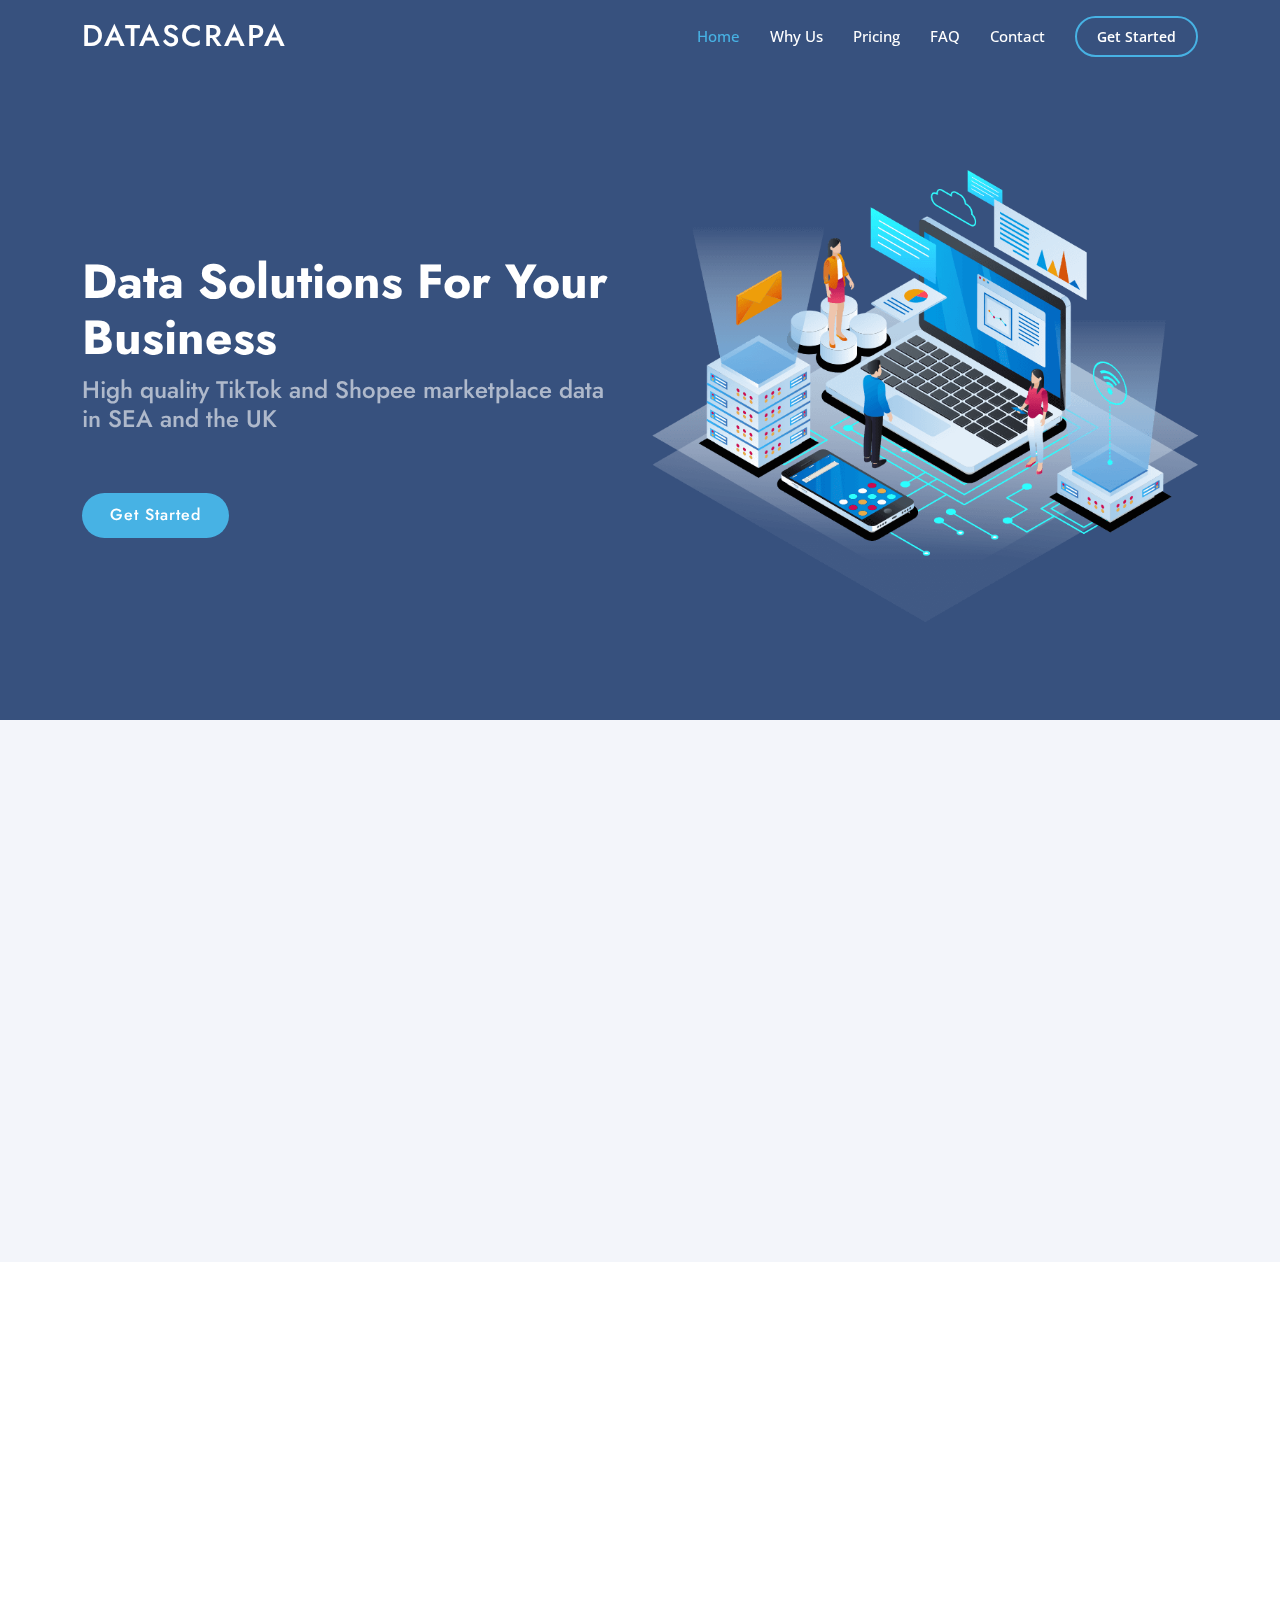
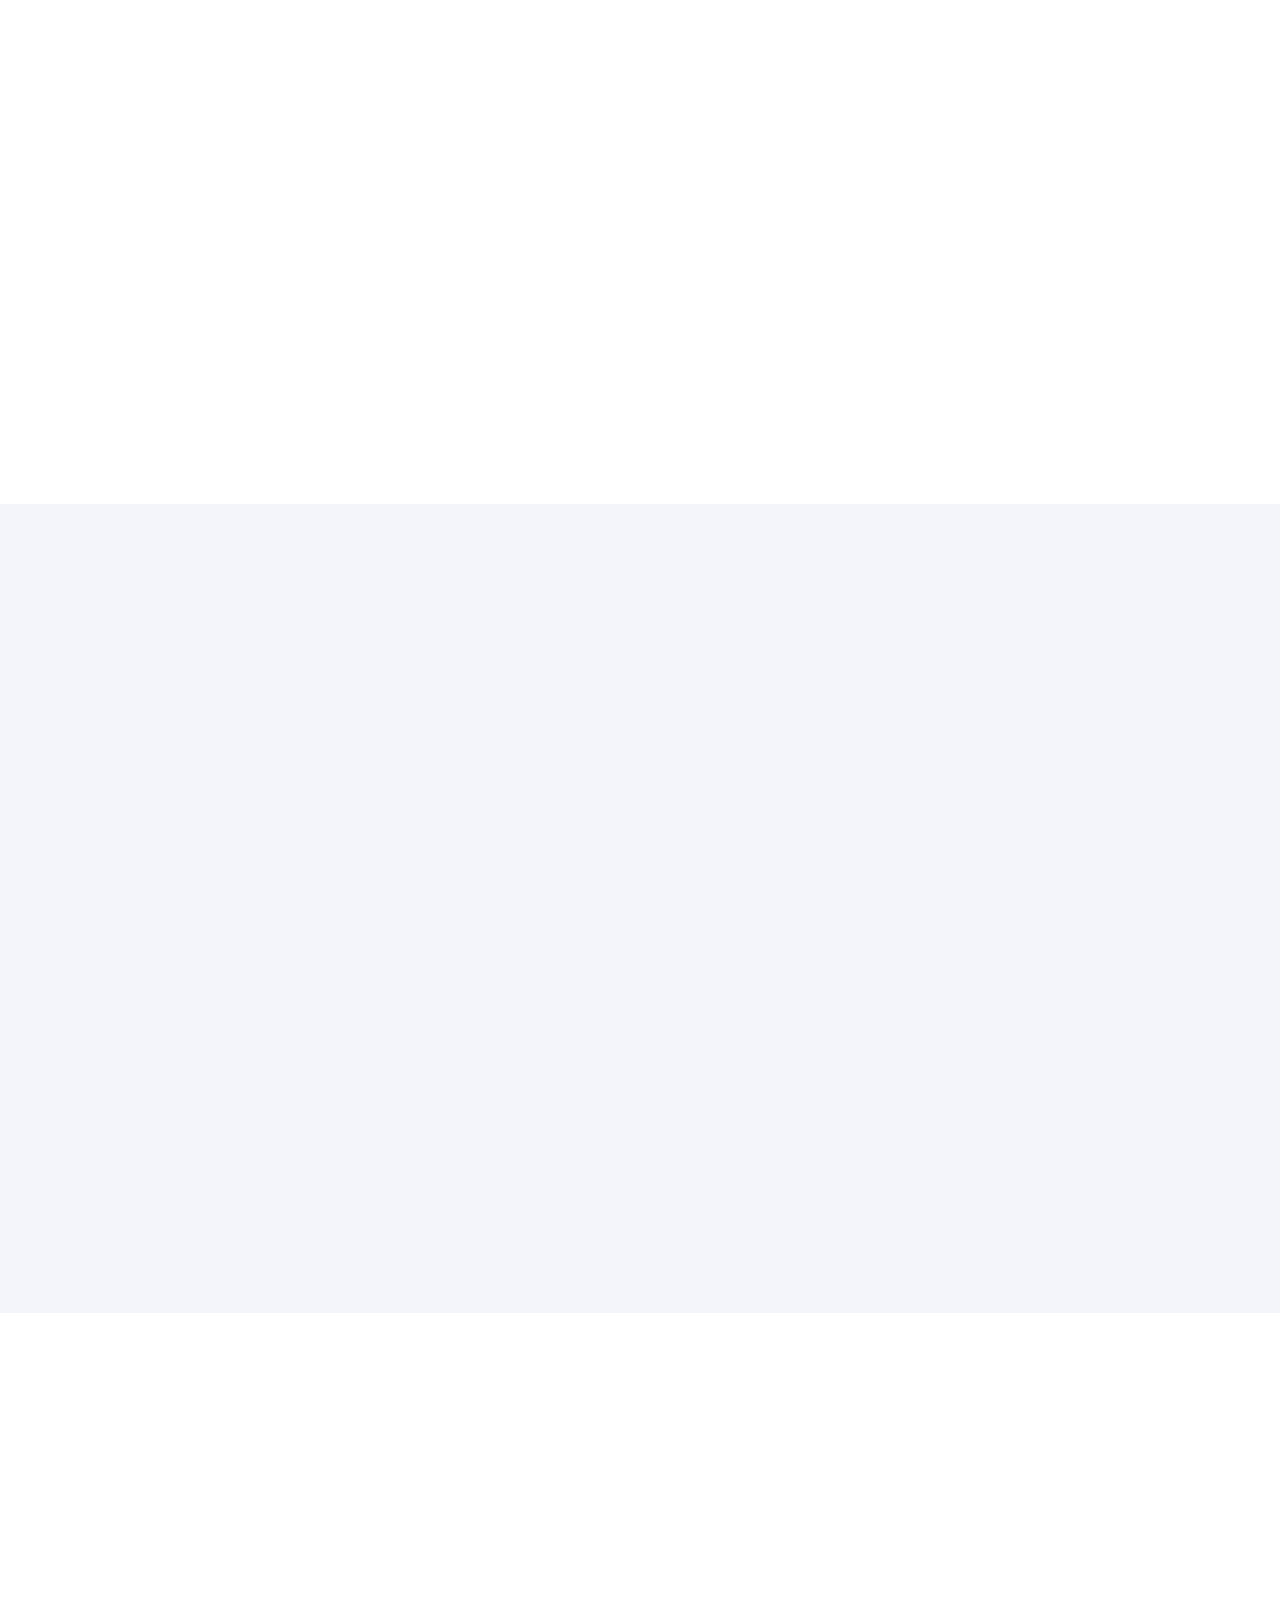
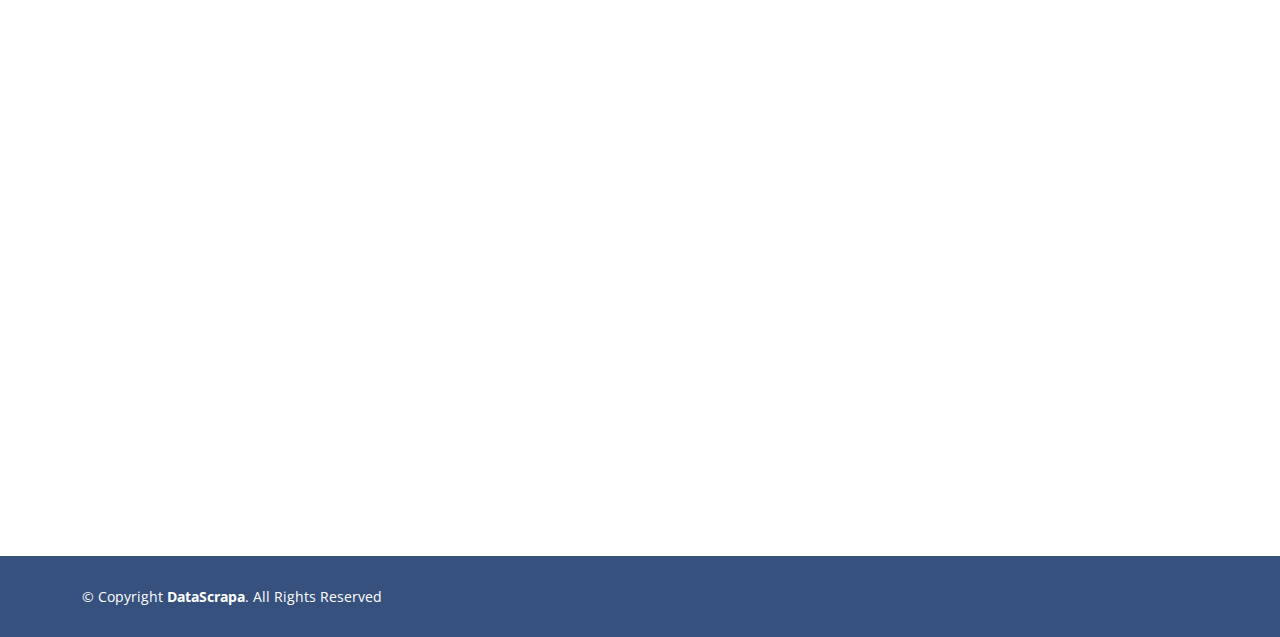
==== commit 790fa6a0: "Update index.html" ====
--- a/index.html
+++ b/index.html
@@ -80,7 +80,7 @@
         <div class="col-lg-6 d-flex flex-column justify-content-center pt-4 pt-lg-0 order-2 order-lg-1"
           data-aos="fade-up" data-aos-delay="200">
           <h1>Data Solutions For Your Business</h1>
-          <h2>High quality TikTok marketplace data, spanning over 2,000,000 products and 50,000 sellers globally</h2>
+          <h2>High quality TikTok and Shopee marketplace data in SEA and the UK</h2>
           <div class="d-flex justify-content-center justify-content-lg-start">
             <a href="#contact" class="btn-get-started scrollto">Get Started</a>
           </div>
@@ -109,8 +109,8 @@
           <div class="col-xl-3 col-md-6 d-flex align-items-stretch" data-aos="zoom-in" data-aos-delay="100">
             <div class="icon-box">
               <div class="icon"><i class="bx bxl-dribbble"></i></div>
-              <h4><a href="">First in Industry</a></h4>
-              <p>We are proud to be the first and only provider of TikTok Shop data globally, use this to your advantage!</p>
+              <h4><a href="">Quality</a></h4>
+              <p>We are proud to boast an over 99% coverage rate of all marketplaces, with 100% data accuracy.</p>
             </div>
           </div>
 
@@ -128,7 +128,7 @@
             <div class="icon-box">
               <div class="icon"><i class="bx bx-tachometer"></i></div>
               <h4><a href="">Frequent Updates</a></h4>
-              <p>Expect us to release weekly updates of our data, keeping you up to date with market trends.</p>
+              <p>Datasets can be delivered up to a daily frequency.</p>
             </div>
           </div>
 
@@ -160,7 +160,7 @@
           <div class="col-lg-4" data-aos="fade-up" data-aos-delay="100">
             <div class="box">
               <h3>Product Table</h3>
-              <h4><sup>$</sup>299<span>Initial Fee</span></h4>
+              <h4><sup>$</sup>499<span>Initial Fee</span></h4>
               <ul>
                 <li><i class="bx bx-chevron-right"></i> $99 monthly charge per country</li>
                 <li><i class="bx bx-chevron-right"></i> Gain access to our products and skus table, updated weekly</li>
@@ -173,7 +173,7 @@
           <div class="col-lg-4 mt-4 mt-lg-0" data-aos="fade-up" data-aos-delay="200">
             <div class="box">
               <h3>Database</h3>
-              <h4><sup>$</sup>1999<span>Initial Fee</span></h4>
+              <h4><sup>$</sup>4999<span>Initial Fee</span></h4>
               <ul>
                 <li><i class="bx bx-chevron-right"></i> $999 monthly charge per country</li>
                 <li><i class="bx bx-chevron-right"></i> Gain access to our entire database, updated weekly</li>
@@ -186,7 +186,7 @@
           <div class="col-lg-4 mt-4 mt-lg-0" data-aos="fade-up" data-aos-delay="300">
             <div class="box">
               <h3>License to Resell</h3>
-              <h4><sup>$</sup>4999<span>Initial Fee</span></h4>
+              <h4><sup>$</sup>9999<span>Initial Fee</span></h4>
               <ul>
                 <li><i class="bx bx-chevron-right"></i> $2499 monthly charge + 20% of revenue per country</li>
                 <li><i class="bx bx-chevron-right"></i> If you are interested in exclusive rights to resell, please reach out to us for more information</li>
@@ -411,4 +411,4 @@
 
 </body>
 
-</html>+</html>
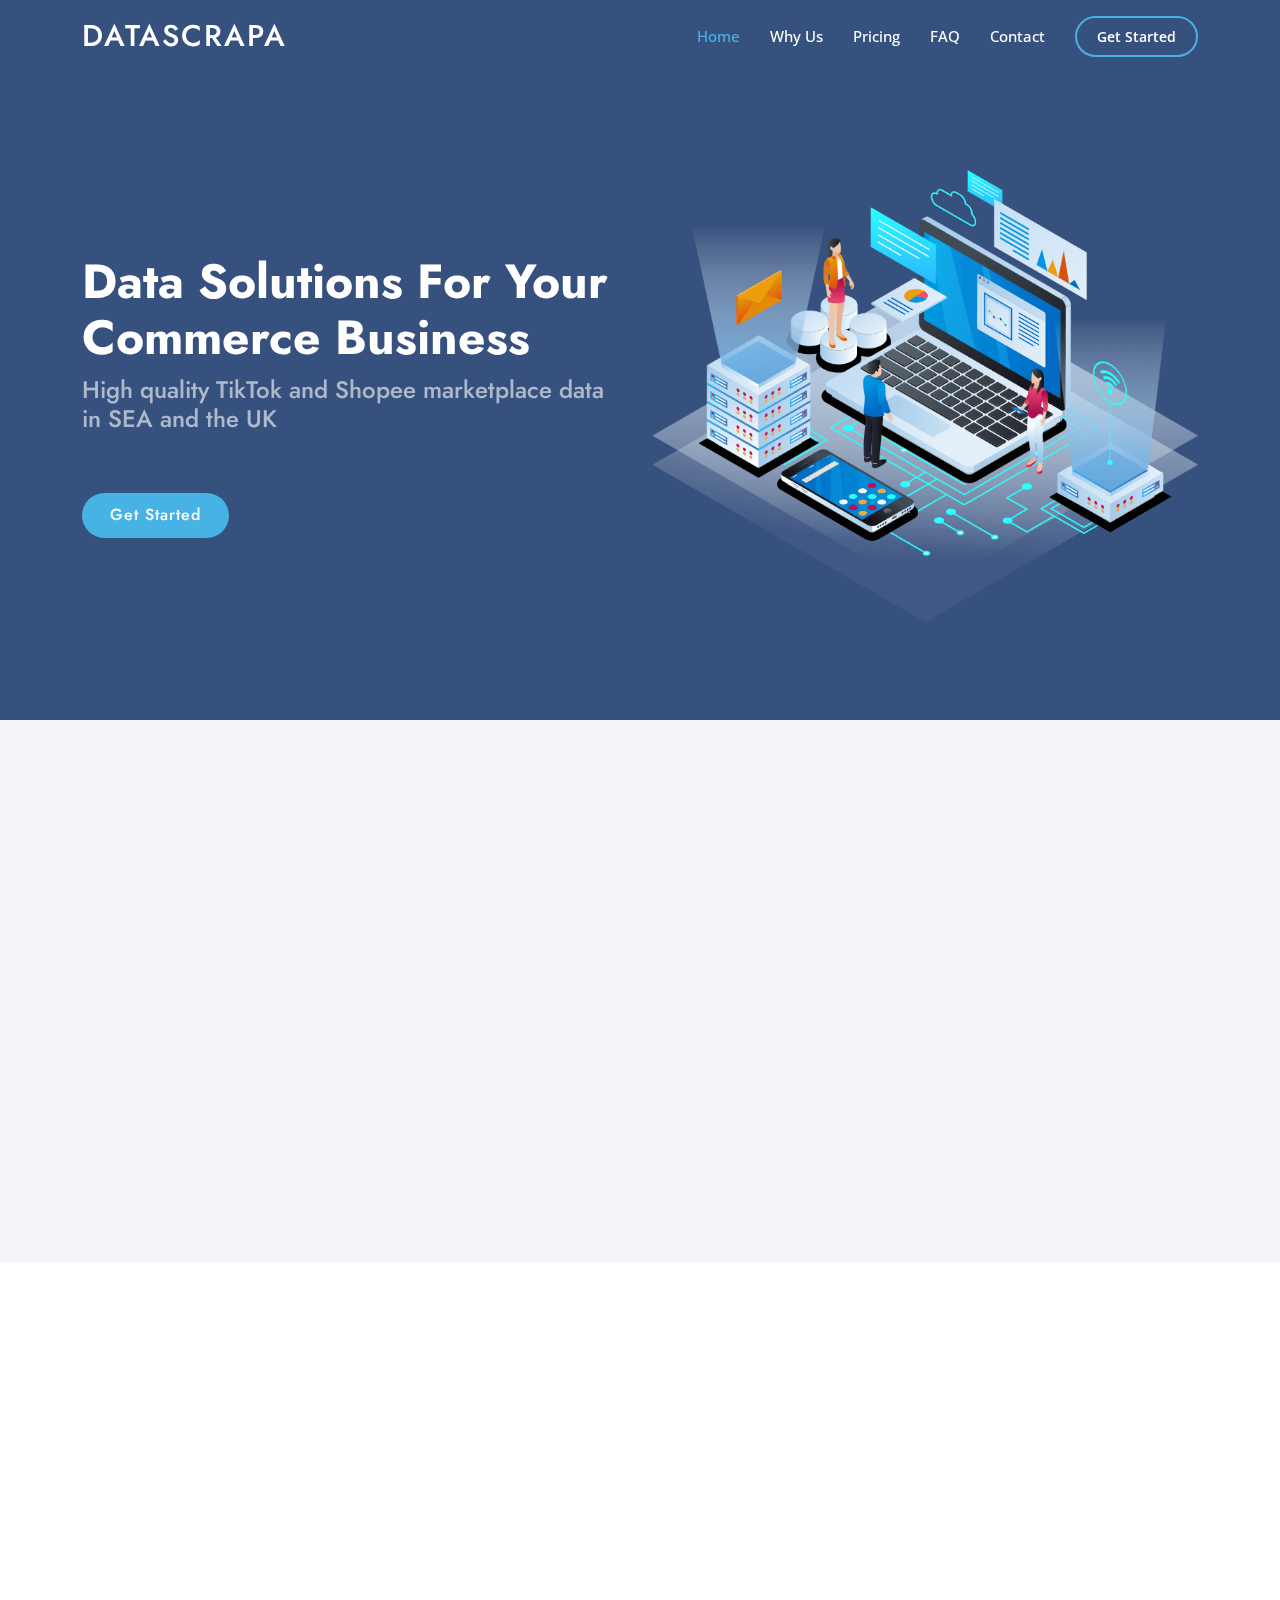
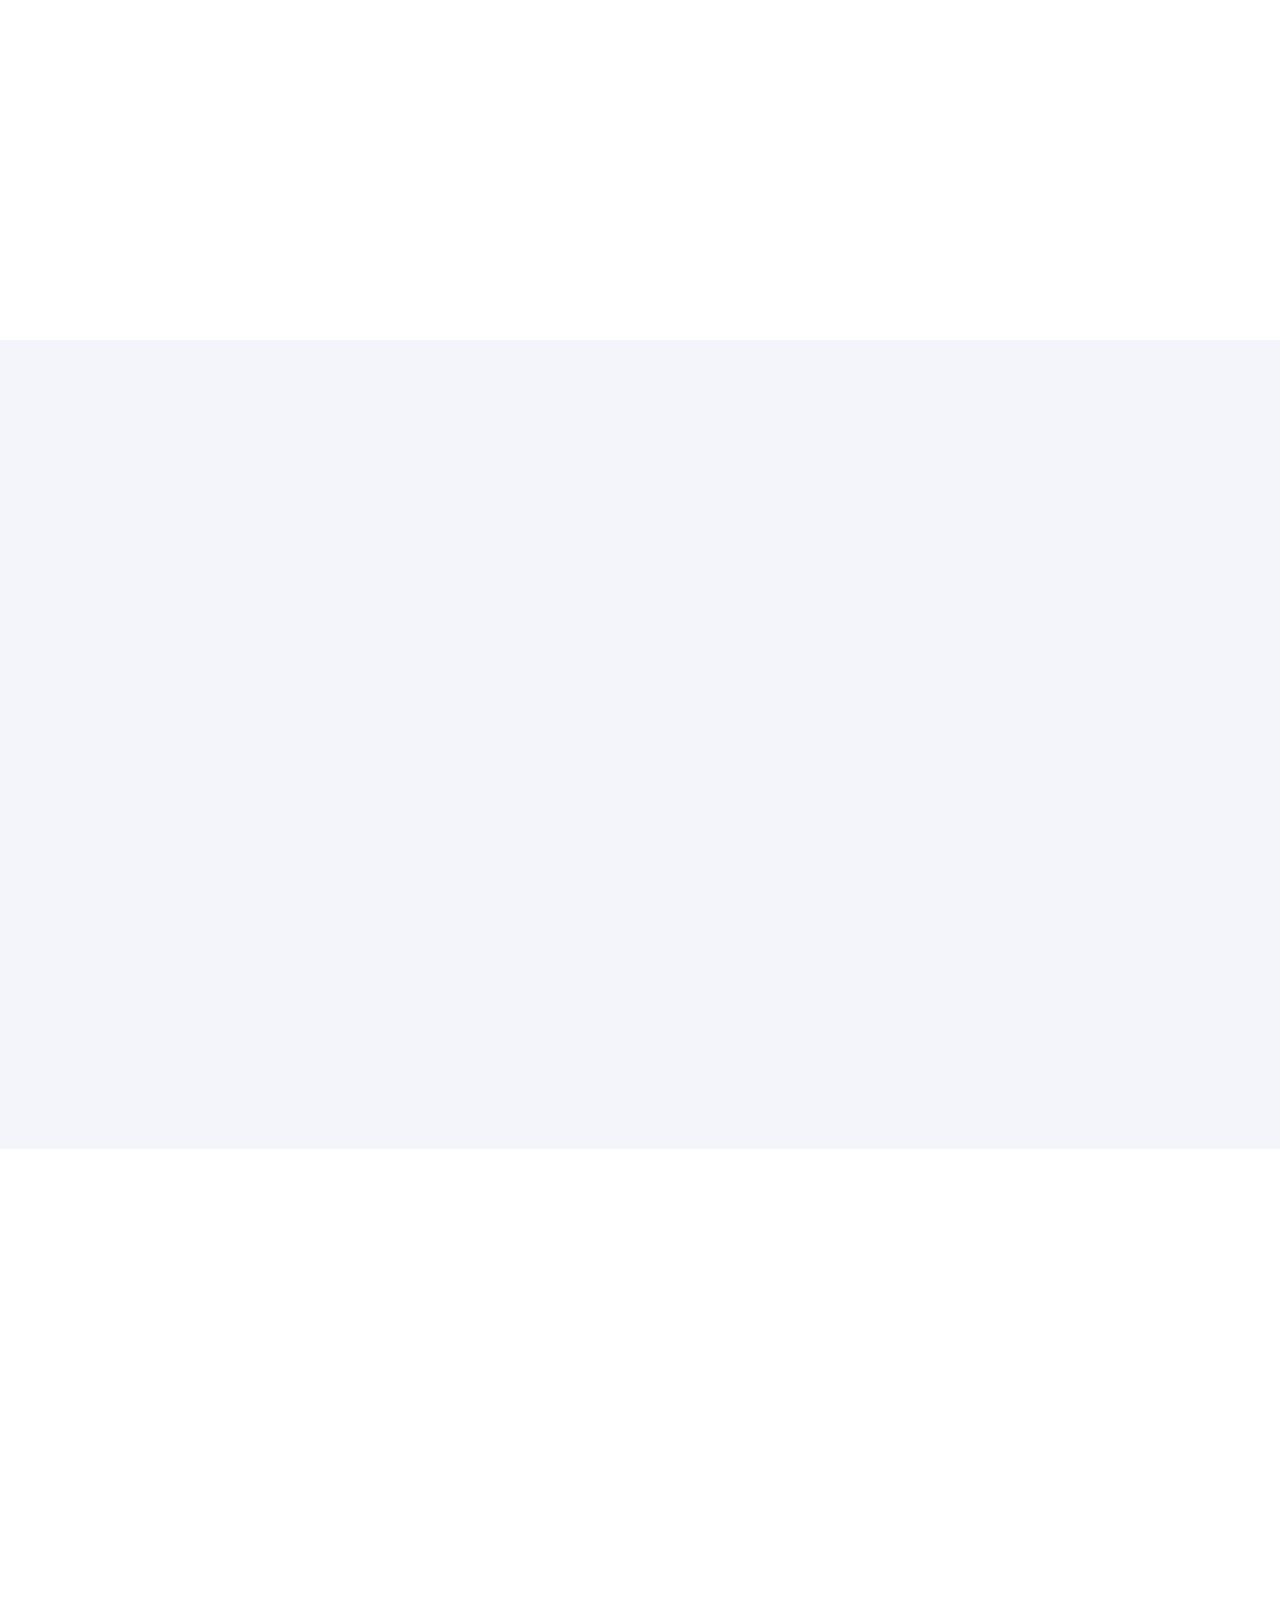
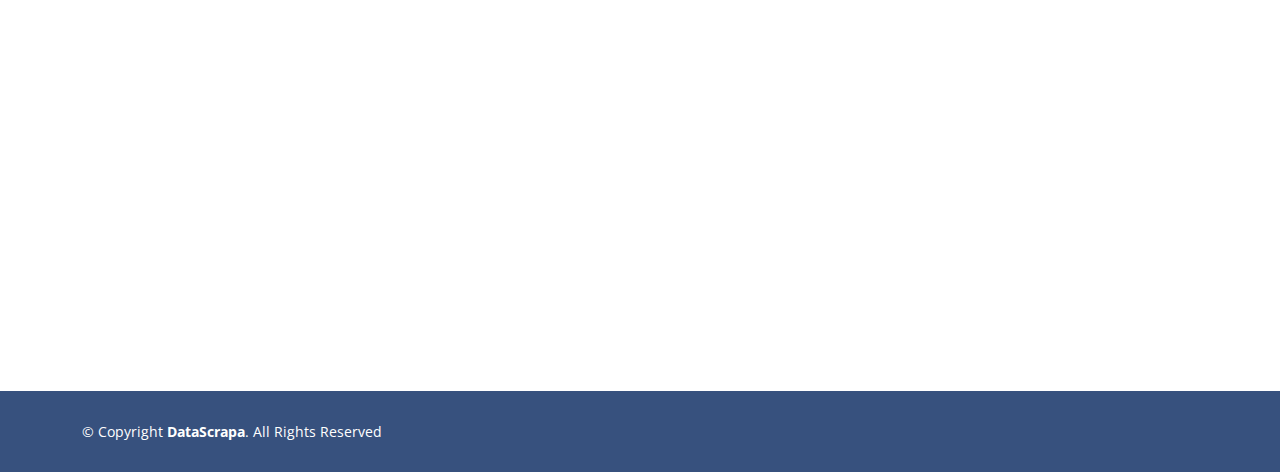
==== commit fcf613ba: "Update index.html" ====
--- a/index.html
+++ b/index.html
@@ -79,7 +79,7 @@
       <div class="row">
         <div class="col-lg-6 d-flex flex-column justify-content-center pt-4 pt-lg-0 order-2 order-lg-1"
           data-aos="fade-up" data-aos-delay="200">
-          <h1>Data Solutions For Your Business</h1>
+          <h1>Data Solutions For Your Commerce Business</h1>
           <h2>High quality TikTok and Shopee marketplace data in SEA and the UK</h2>
           <div class="d-flex justify-content-center justify-content-lg-start">
             <a href="#contact" class="btn-get-started scrollto">Get Started</a>
@@ -102,7 +102,7 @@
 
         <div class="section-title">
           <h2>Why Us</h2>
-          <p>DataScrapa offers high quality data encompassing all aspects of the TikTok Shop platform. </p>
+          <p>DataScrapa offers high quality data encompassing all aspects of the TikTok Shop and Shopee platforms. </p>
         </div>
 
         <div class="row">
@@ -160,9 +160,9 @@
           <div class="col-lg-4" data-aos="fade-up" data-aos-delay="100">
             <div class="box">
               <h3>Product Table</h3>
-              <h4><sup>$</sup>499<span>Initial Fee</span></h4>
+              <!-- <h4><sup>$</sup>499<span>Initial Fee</span></h4> -->
               <ul>
-                <li><i class="bx bx-chevron-right"></i> $99 monthly charge per country</li>
+                <!-- <li><i class="bx bx-chevron-right"></i> $99 monthly charge per country</li> -->
                 <li><i class="bx bx-chevron-right"></i> Gain access to our products and skus table, updated weekly</li>
                 <li><i class="bx bx-chevron-right"></i> Data points include price, rating and revenue</li>
               </ul>
@@ -173,9 +173,9 @@
           <div class="col-lg-4 mt-4 mt-lg-0" data-aos="fade-up" data-aos-delay="200">
             <div class="box">
               <h3>Database</h3>
-              <h4><sup>$</sup>4999<span>Initial Fee</span></h4>
+              <!-- <h4><sup>$</sup>4999<span>Initial Fee</span></h4> -->
               <ul>
-                <li><i class="bx bx-chevron-right"></i> $999 monthly charge per country</li>
+                <!-- <li><i class="bx bx-chevron-right"></i> $999 monthly charge per country</li> -->
                 <li><i class="bx bx-chevron-right"></i> Gain access to our entire database, updated weekly</li>
                 <li><i class="bx bx-chevron-right"></i> Data points include product information, seller information and campaign information </li>
               </ul>
@@ -186,9 +186,9 @@
           <div class="col-lg-4 mt-4 mt-lg-0" data-aos="fade-up" data-aos-delay="300">
             <div class="box">
               <h3>License to Resell</h3>
-              <h4><sup>$</sup>9999<span>Initial Fee</span></h4>
+              <!-- <h4><sup>$</sup>9999<span>Initial Fee</span></h4> -->
               <ul>
-                <li><i class="bx bx-chevron-right"></i> $2499 monthly charge + 20% of revenue per country</li>
+                <!-- <li><i class="bx bx-chevron-right"></i> $2499 monthly charge + 20% of revenue per country</li> -->
                 <li><i class="bx bx-chevron-right"></i> If you are interested in exclusive rights to resell, please reach out to us for more information</li>
               </ul>
               <a href="#contact" class="buy-btn">Get Started</a>
